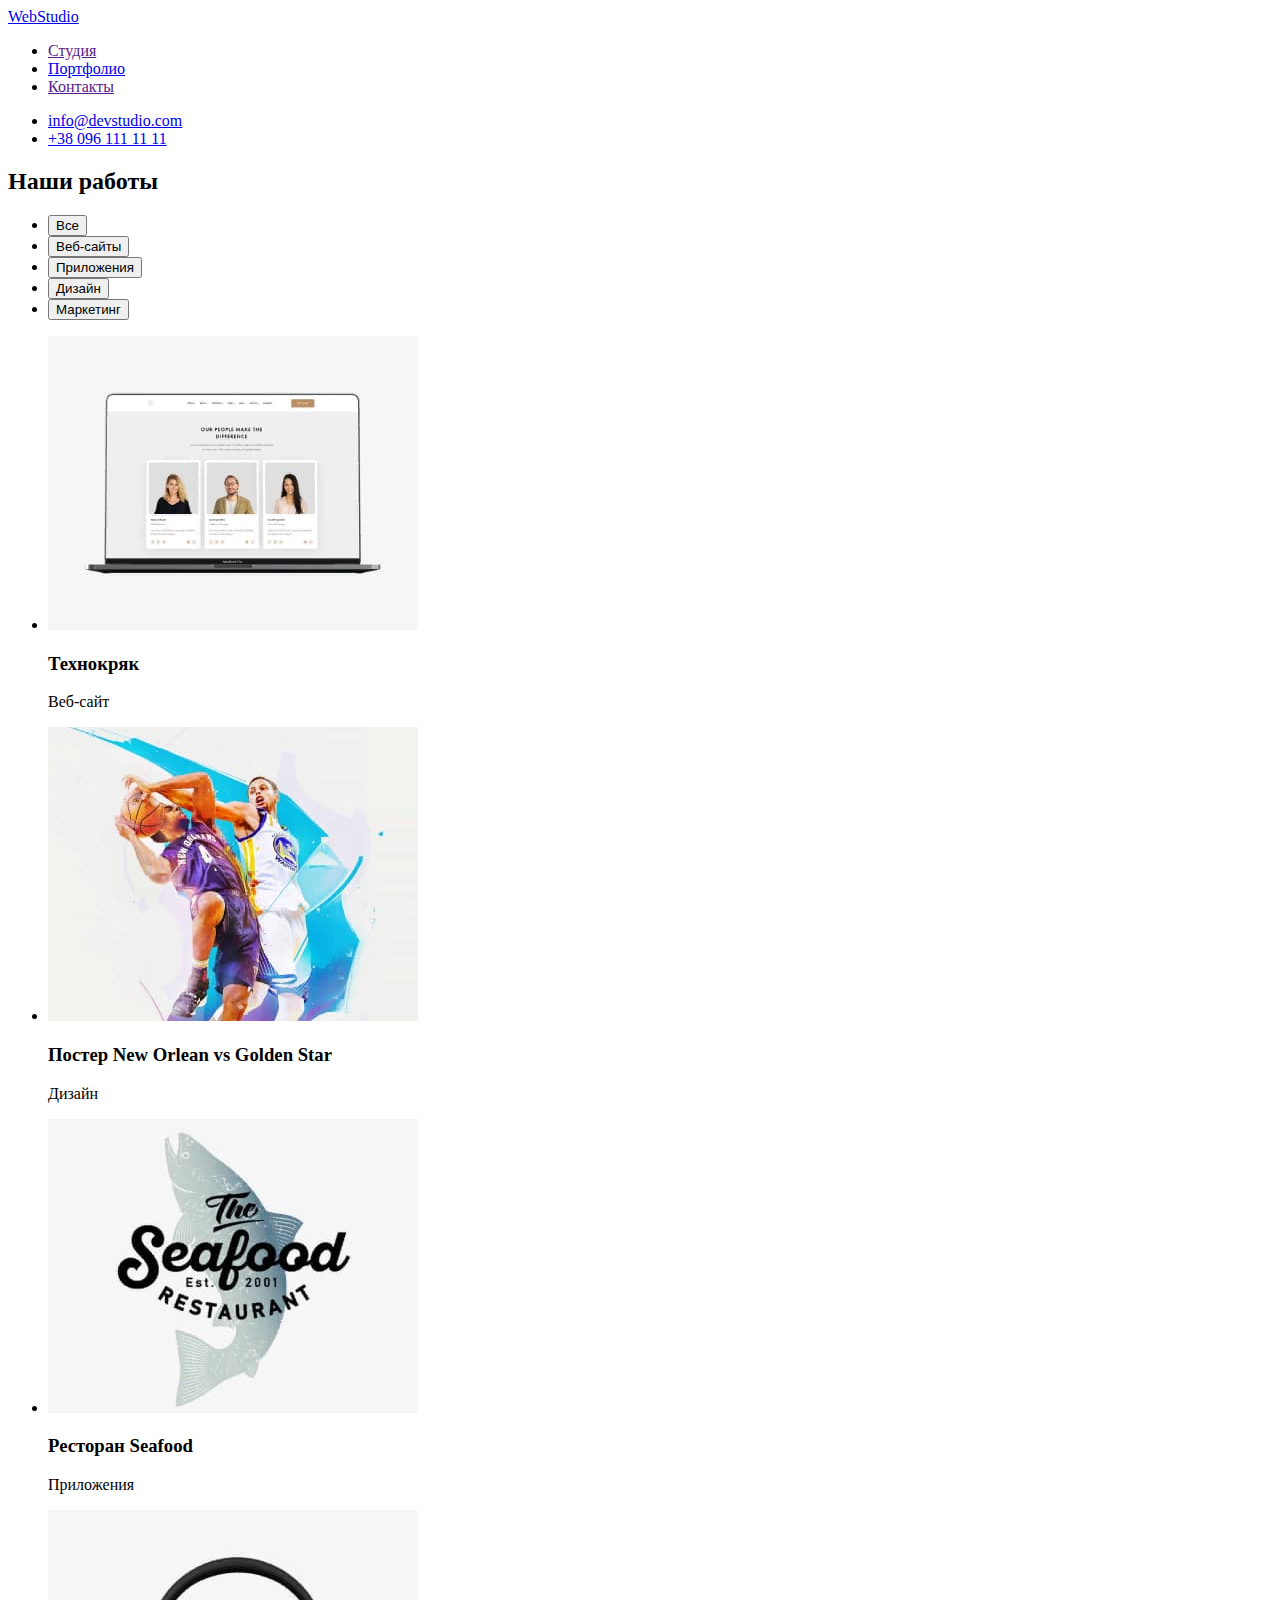
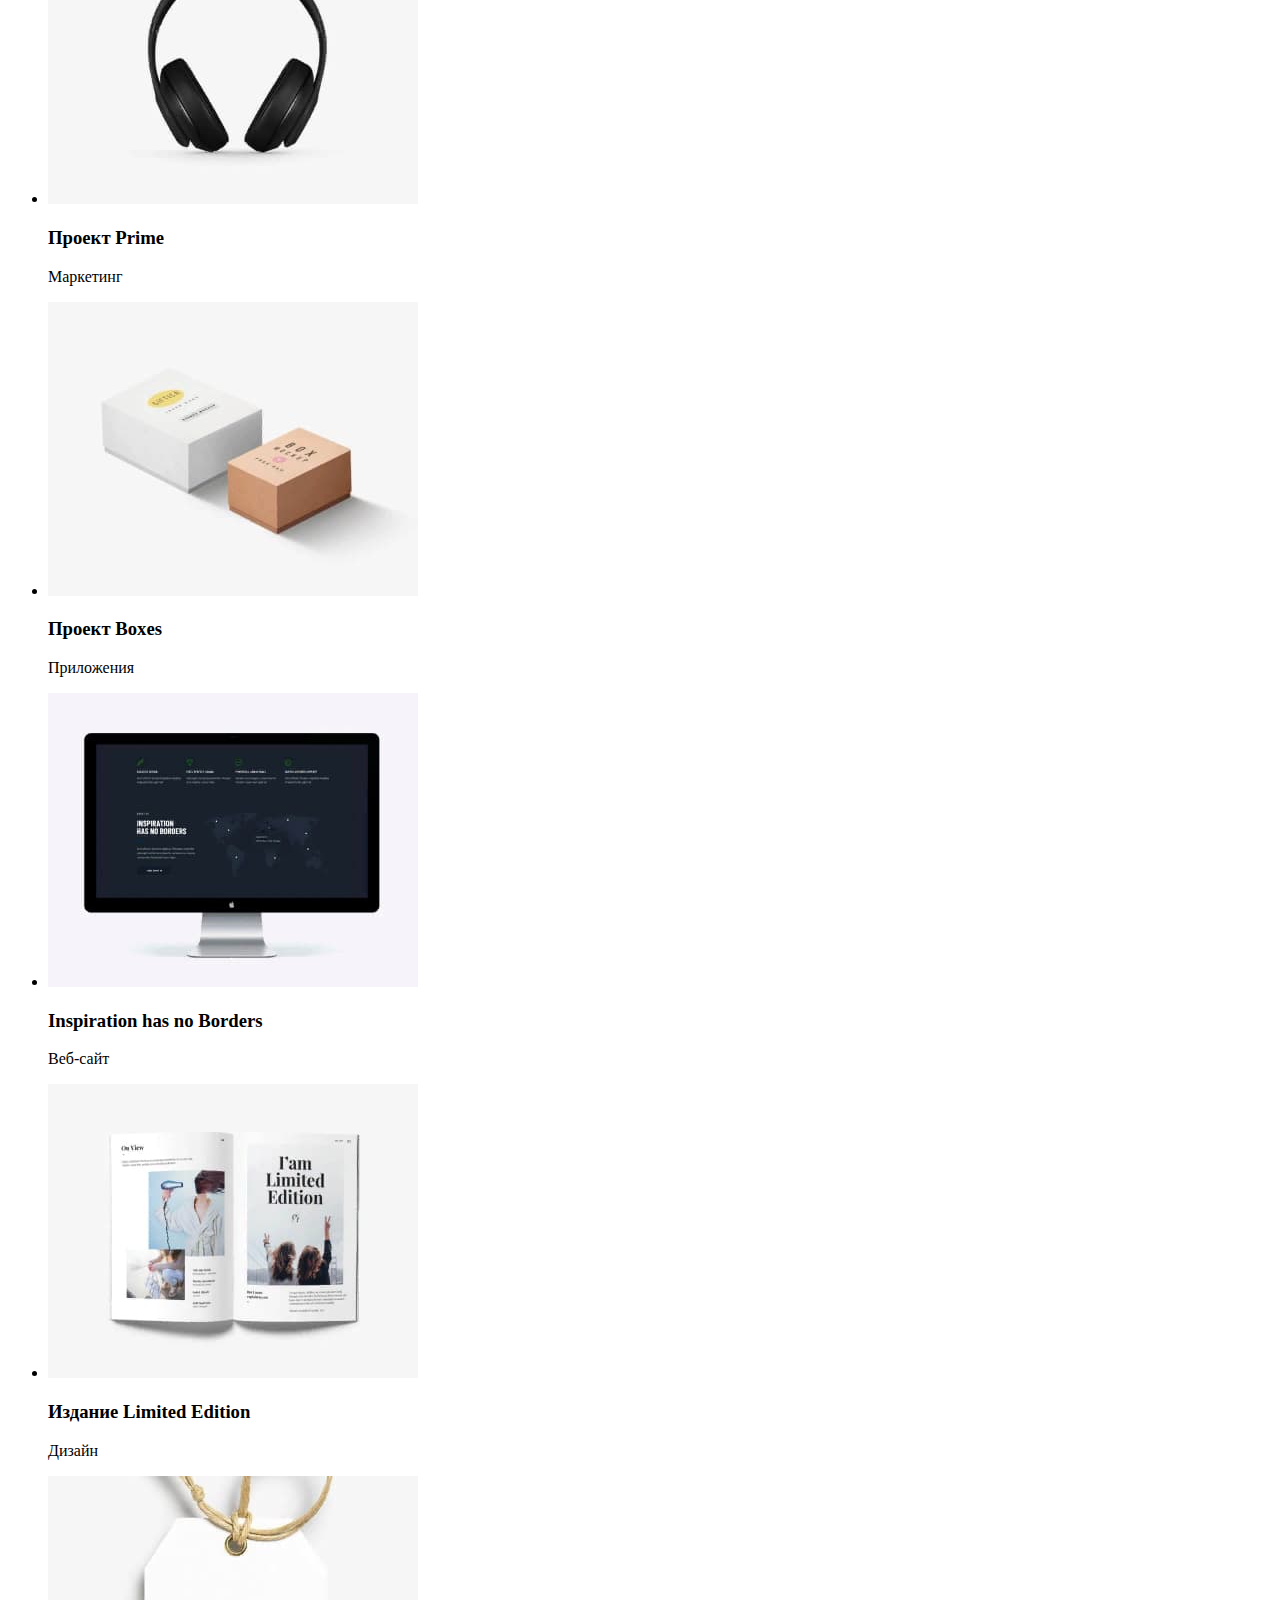
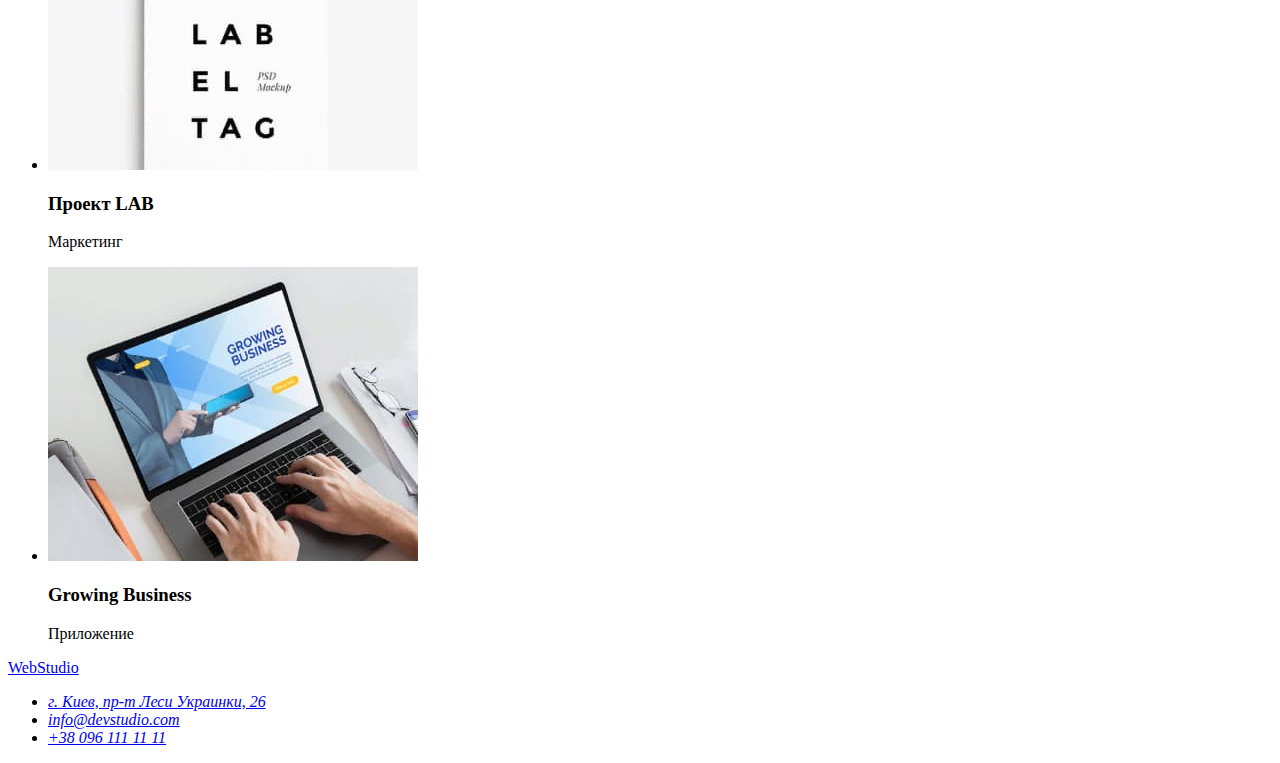
==== portfolio.html @ 825601d6 "Portfolio" ====
<!DOCTYPE html>
<html lang="en">
<head>
  <meta charset="UTF-8">
  <meta http-equiv="X-UA-Compatible" content="IE=edge">
  <meta name="viewport" content="width=device-width, initial-scale=1.0">
  <title>Portfolio</title>
  <link rel="stylesheet" href="./css/styles.css">
</head>
<body>
     <!--шапка сторінки-->
            <header>
                <a href="./index.html"><span>Web</span>Studio</a>
                <!--навігація-->
                <nav>
                    <ul>
                        <li><a href="">Студия</a></li>
                        <li><a href="./portfolio.html">Портфолио</a></li>
                        <li><a href="">Контакты</a></li>
                    </ul>
                </nav>
                <!--зв'язок-->
                <ul>
                    <li>
                        <a href="mailto:info@devstudio.com">info@devstudio.com</a>
                    </li>
                    <li>
                        <a href="tel:+380961111111">+38 096 111 11 11</a>
                    </li>
                </ul>
            </header>
            <section>
              <h2>Наши работы</h2>
              <ul>
                <li><button type="button">Все</button></li>
                <li><button type="button">Веб-сайты</button></li>    
                <li><button type="button">Приложения</button></li>    
                <li><button type="button">Дизайн</button></li>    
                <li><button type="button">Маркетинг</button></li>    
              </ul>
              <ul>
                <li>
                  <img src="./images/portfolio/img.jpg" width="370" height="294" 
                  alt="ноутбук с изображениями">
                  <h3>Технокряк</h3>
                  <p>Веб-сайт</p>
                </li>
                <li>
                  <img src="./images/portfolio/img-1.jpg" width="370" height="294" 
                  alt="баскетболисты">
                  <h3>Постер New Orlean vs Golden Star</h3>
                  <p>Дизайн</p>
                </li>
                <li>
                  <img src="./images/portfolio/img-2.jpg" width="370" height="294" 
                  alt="логотим с рыбой на фоне">
                  <h3>Ресторан Seafood</h3>
                  <p>Приложения</p>
                </li>
                <li>
                  <img src="./images/portfolio/img-3.jpg" width="370" height="294" 
                  alt="наушники">
                  <h3>Проект Prime</h3>
                  <p>Маркетинг</p>
                </li>
                <li>
                  <img src="./images/portfolio/img-4.jpg" width="370" height="294" 
                  alt="две коробки">
                  <h3>Проект Boxes</h3>
                  <p>Приложения</p>
                </li>
                <li>
                  <img src="./images/portfolio/img-5.jpg" width="370" height="294" 
                  alt="монитор пк">
                  <h3>Inspiration has no Borders</h3>
                  <p>Веб-сайт</p>
                </li>
                <li><img src="./images/portfolio/img-6.jpg" width="370" height="294" 
                  alt="журнал">
                  <h3>Издание Limited Edition</h3>
                  <p>Дизайн</p></li>
                <li><img src="./images/portfolio/img-7.jpg" width="370" height="294" 
                  alt="бирка с надписью">
                  <h3>Проект LAB</h3>
                  <p>Маркетинг</p></li>
                <li><img src="./images/portfolio/img-8.jpg" width="370" height="294" 
                  alt="включенный ноутбук">
                  <h3>Growing Business</h3>
                  <p>Приложение</p></li>               
              </ul>
            </section>
            <!--підвал сторінки-->
        <footer>
            <a href="./index.html"><span>Web</span>Studio</a>
            <address>
                <!--такого проспекту в Києві немає, тому вставив бульвар, головна ж ціль навчитись робити-->
                <ul>
                    <li>
                        <a href="https://goo.gl/maps/6gxEorECzuaQfL2a7" target="_blank"
                           rel="noopener noreferrer">г. Киев, пр-т Леси Украинки, 26</a>
                    </li>
                    <li>
                        <a href="mailto:info@devstudio.com">info@devstudio.com</a>
                    </li>
                    <li><a href="tel:+380961111111">+38 096 111 11 11</a></li>
                </ul>
            </address>
        </footer> 
</body>
</html>
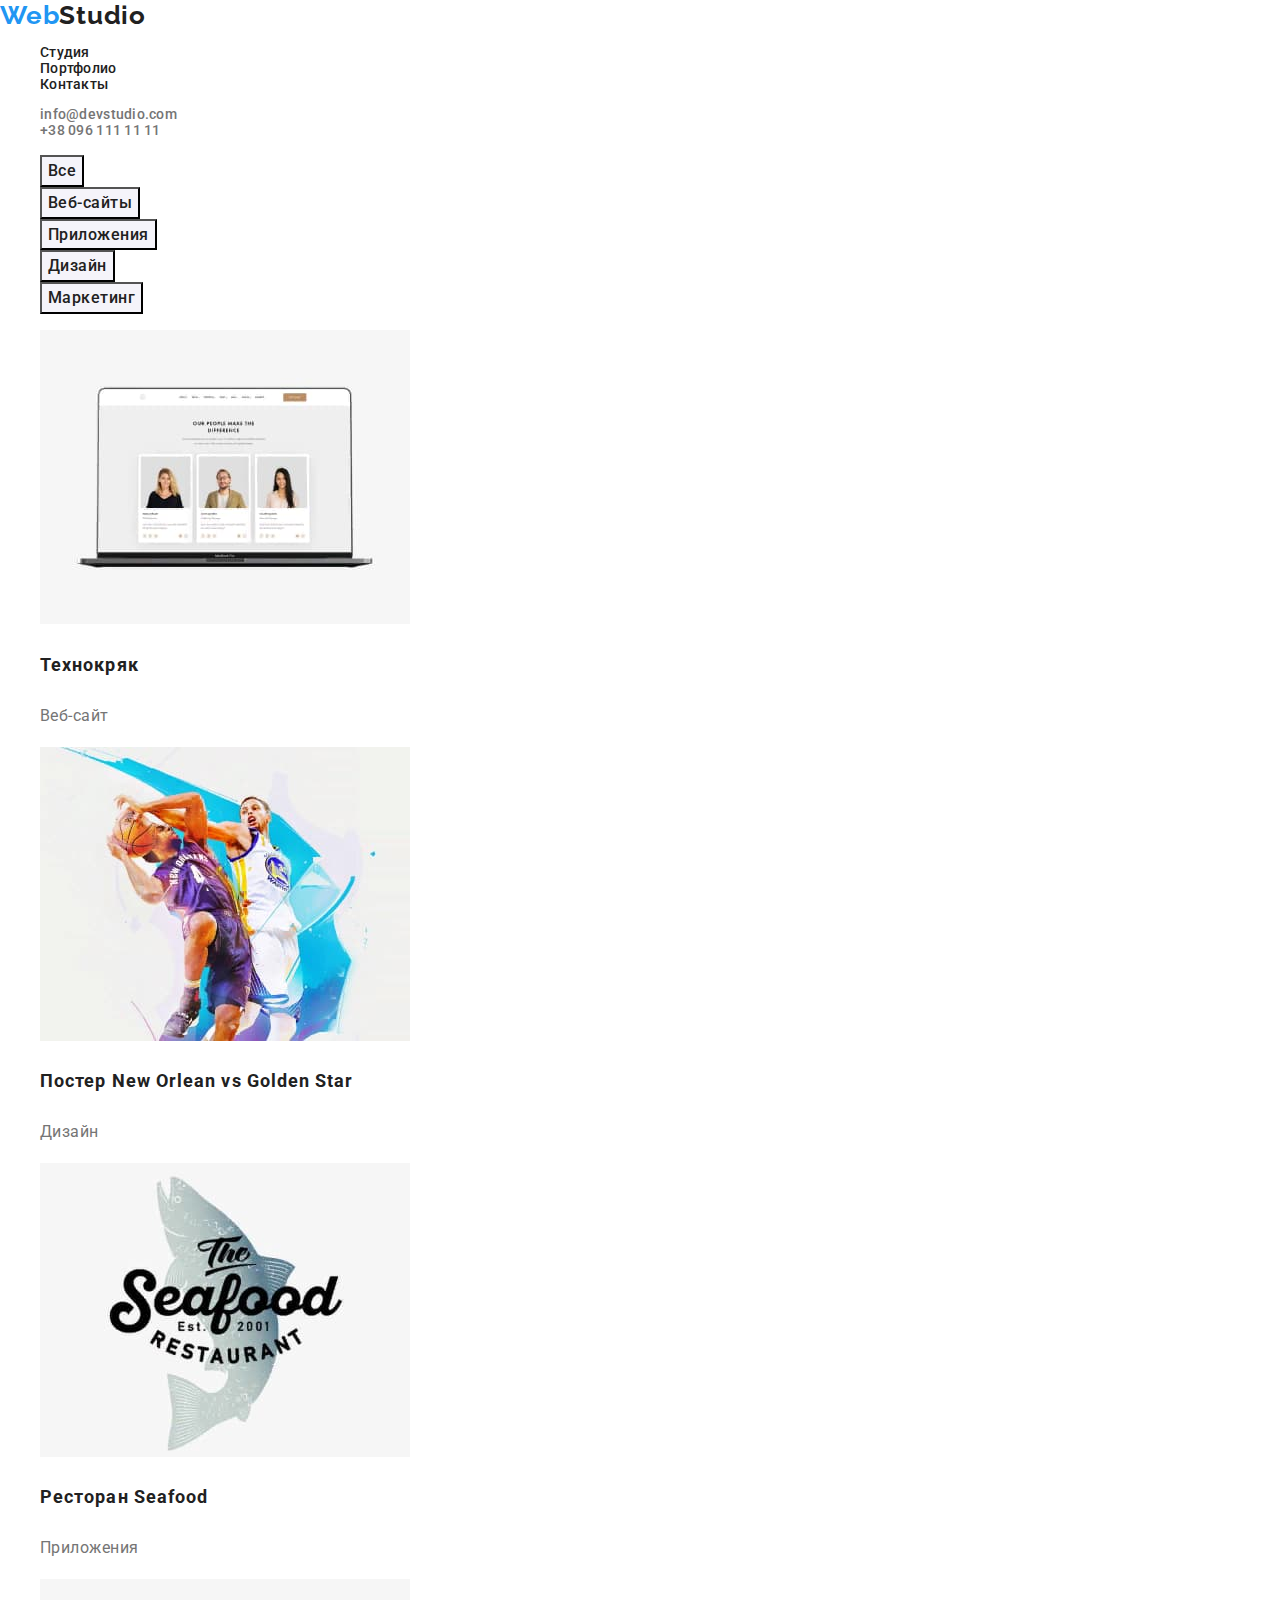
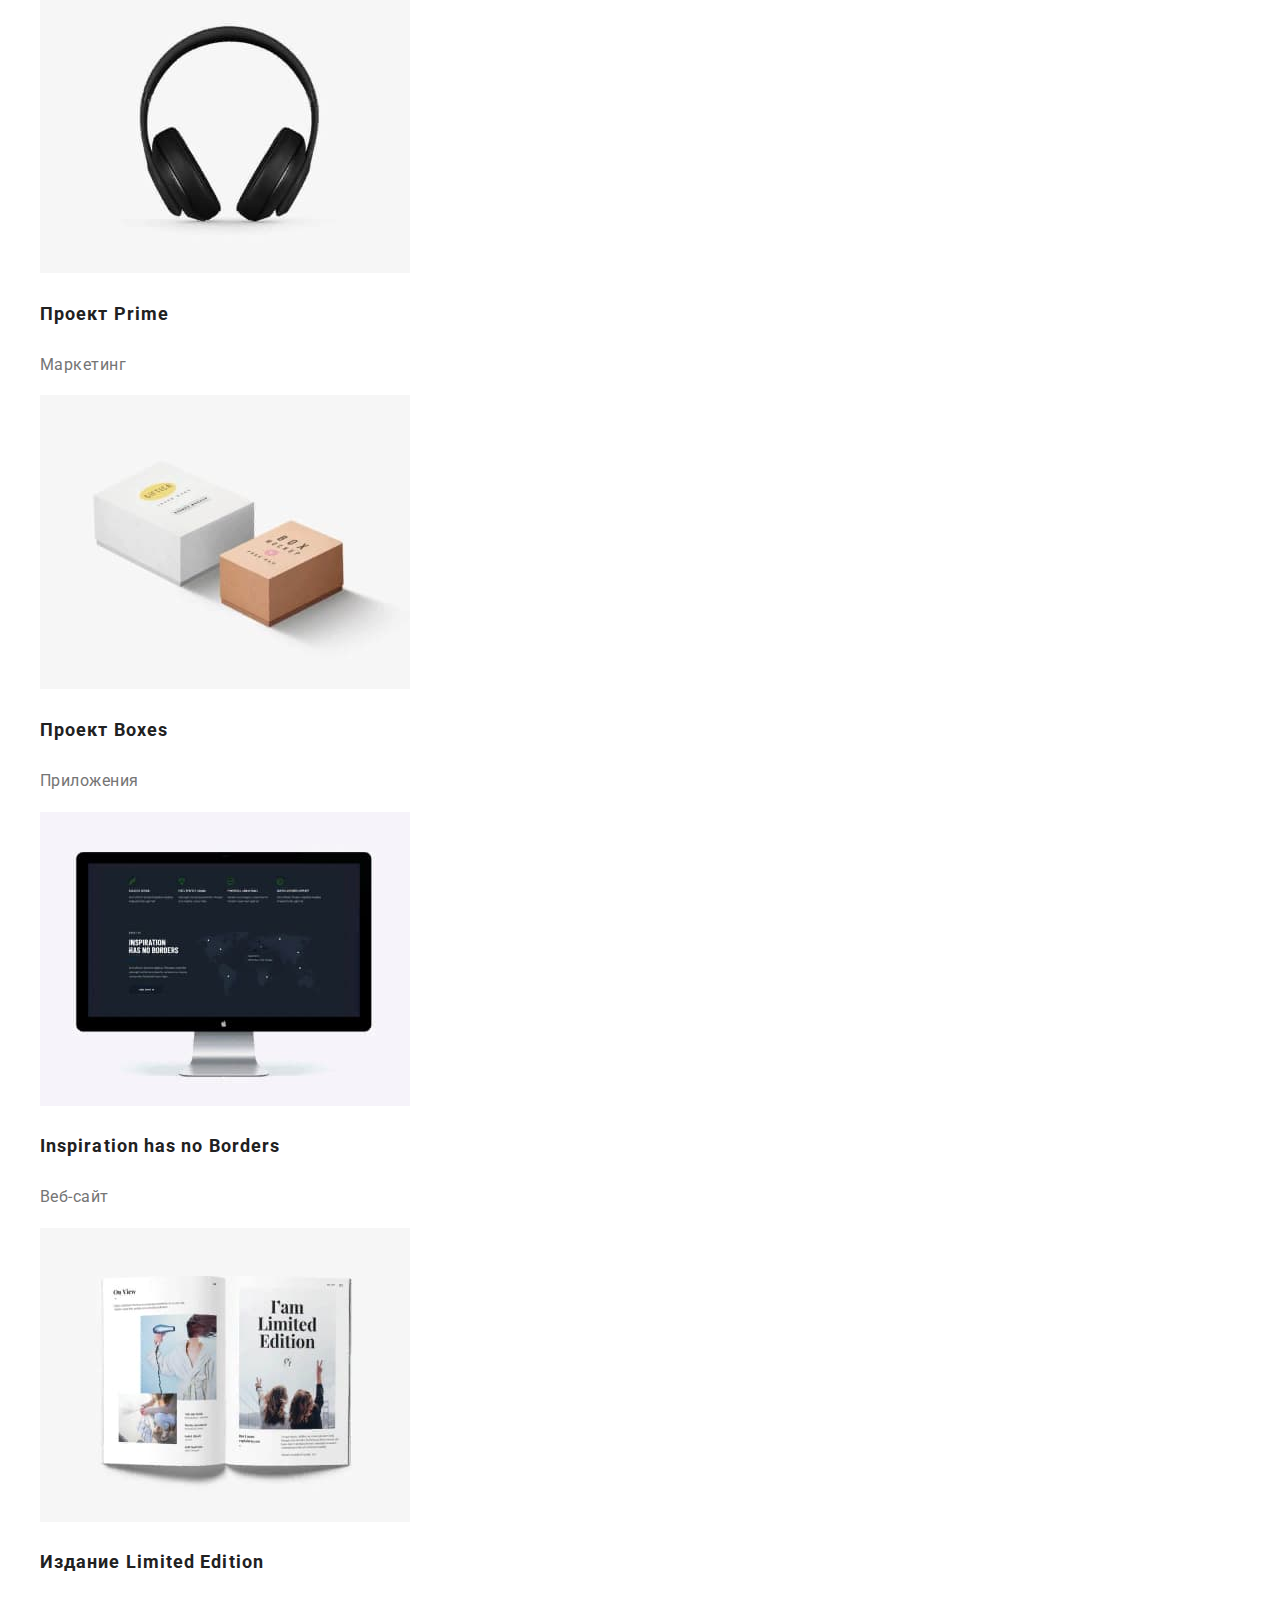
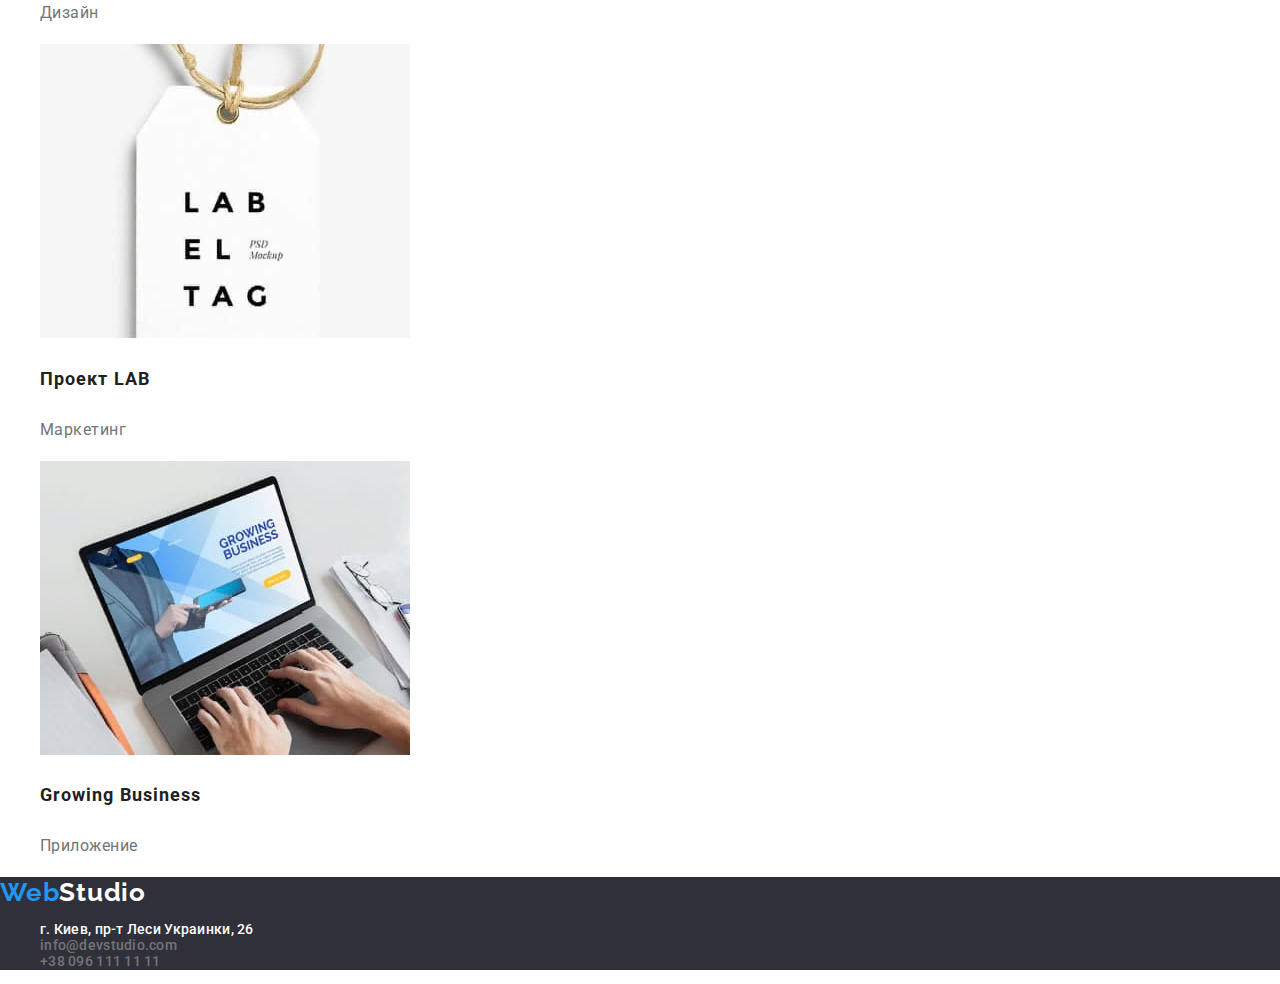
==== commit b242ea71: "Summary" ====
--- a/portfolio.html
+++ b/portfolio.html
@@ -5,107 +5,109 @@
   <meta http-equiv="X-UA-Compatible" content="IE=edge">
   <meta name="viewport" content="width=device-width, initial-scale=1.0">
   <title>Portfolio</title>
+  <link rel="preconnect" href="https://fonts.gstatic.com">
+  <link href="https://fonts.googleapis.com/css2?family=Raleway:wght@700&family=Roboto:wght@400;700;900&display=swap" rel="stylesheet">
+  <link rel="stylesheet" href="https://cdnjs.cloudflare.com/ajax/libs/modern-normalize/1.0.0/modern-normalize.min.css">
   <link rel="stylesheet" href="./css/styles.css">
 </head>
 <body>
      <!--шапка сторінки-->
             <header>
-                <a href="./index.html"><span>Web</span>Studio</a>
+                <a href="./index.html"  class="logo"><span class="item">Web</span>Studio</a>
                 <!--навігація-->
-                <nav>
-                    <ul>
-                        <li><a href="">Студия</a></li>
-                        <li><a href="./portfolio.html">Портфолио</a></li>
-                        <li><a href="">Контакты</a></li>
+                <nav class="menu">
+                    <ul class="links">
+                        <li><a href="./index.html" class="element">Студия</a></li>
+                        <li><a href="./portfolio.html" class="element">Портфолио</a></li>
+                        <li><a href="" class="element">Контакты</a></li>
                     </ul>
                 </nav>
                 <!--зв'язок-->
-                <ul>
+                <ul class="links">
                     <li>
-                        <a href="mailto:info@devstudio.com">info@devstudio.com</a>
+                        <a href="mailto:info@devstudio.com" class="contacts">info@devstudio.com</a>
                     </li>
                     <li>
-                        <a href="tel:+380961111111">+38 096 111 11 11</a>
+                        <a href="tel:+380961111111" class="contacts">+38 096 111 11 11</a>
                     </li>
                 </ul>
             </header>
             <section>
-              <h2>Наши работы</h2>
+              <h2 class="visually-hidden">Наши работы</h2>
               <ul>
-                <li><button type="button">Все</button></li>
-                <li><button type="button">Веб-сайты</button></li>    
-                <li><button type="button">Приложения</button></li>    
-                <li><button type="button">Дизайн</button></li>    
-                <li><button type="button">Маркетинг</button></li>    
+                <li><button type="button" class="filters">Все</button></li>
+                <li><button type="button" class="filters">Веб-сайты</button></li>    
+                <li><button type="button" class="filters">Приложения</button></li>    
+                <li><button type="button" class="filters">Дизайн</button></li>    
+                <li><button type="button" class="filters">Маркетинг</button></li>    
               </ul>
               <ul>
                 <li>
                   <img src="./images/portfolio/img.jpg" width="370" height="294" 
                   alt="ноутбук с изображениями">
-                  <h3>Технокряк</h3>
-                  <p>Веб-сайт</p>
+                  <h3 class="portfolio">Технокряк</h3>
+                  <p class="type">Веб-сайт</p>
                 </li>
                 <li>
                   <img src="./images/portfolio/img-1.jpg" width="370" height="294" 
                   alt="баскетболисты">
-                  <h3>Постер New Orlean vs Golden Star</h3>
-                  <p>Дизайн</p>
+                  <h3 class="portfolio">Постер New Orlean vs Golden Star</h3>
+                  <p class="type">Дизайн</p>
                 </li>
                 <li>
                   <img src="./images/portfolio/img-2.jpg" width="370" height="294" 
                   alt="логотим с рыбой на фоне">
-                  <h3>Ресторан Seafood</h3>
-                  <p>Приложения</p>
+                  <h3 class="portfolio">Ресторан Seafood</h3>
+                  <p class="type">Приложения</p>
                 </li>
                 <li>
                   <img src="./images/portfolio/img-3.jpg" width="370" height="294" 
                   alt="наушники">
-                  <h3>Проект Prime</h3>
-                  <p>Маркетинг</p>
+                  <h3 class="portfolio">Проект Prime</h3>
+                  <p class="type">Маркетинг</p>
                 </li>
                 <li>
                   <img src="./images/portfolio/img-4.jpg" width="370" height="294" 
                   alt="две коробки">
-                  <h3>Проект Boxes</h3>
-                  <p>Приложения</p>
+                  <h3 class="portfolio">Проект Boxes</h3>
+                  <p class="type">Приложения</p>
                 </li>
                 <li>
                   <img src="./images/portfolio/img-5.jpg" width="370" height="294" 
                   alt="монитор пк">
-                  <h3>Inspiration has no Borders</h3>
-                  <p>Веб-сайт</p>
+                  <h3 class="portfolio">Inspiration has no Borders</h3>
+                  <p class="type">Веб-сайт</p>
                 </li>
                 <li><img src="./images/portfolio/img-6.jpg" width="370" height="294" 
                   alt="журнал">
-                  <h3>Издание Limited Edition</h3>
-                  <p>Дизайн</p></li>
+                  <h3 class="portfolio">Издание Limited Edition</h3>
+                  <p class="type">Дизайн</p></li>
                 <li><img src="./images/portfolio/img-7.jpg" width="370" height="294" 
                   alt="бирка с надписью">
-                  <h3>Проект LAB</h3>
-                  <p>Маркетинг</p></li>
+                  <h3 class="portfolio">Проект LAB</h3>
+                  <p class="type">Маркетинг</p></li>
                 <li><img src="./images/portfolio/img-8.jpg" width="370" height="294" 
                   alt="включенный ноутбук">
-                  <h3>Growing Business</h3>
-                  <p>Приложение</p></li>               
+                  <h3 class="portfolio">Growing Business</h3>
+                  <p class="type">Приложение</p></li>               
               </ul>
             </section>
             <!--підвал сторінки-->
-        <footer>
-            <a href="./index.html"><span>Web</span>Studio</a>
-            <address>
-                <!--такого проспекту в Києві немає, тому вставив бульвар, головна ж ціль навчитись робити-->
-                <ul>
+        <footer class="about">
+            <a href="./index.html" class="logo"><span class="item">Web</span><span class="logo-two">Studio</span></a>
+            <address class="info">
+                <ul class="links">
                     <li>
                         <a href="https://goo.gl/maps/6gxEorECzuaQfL2a7" target="_blank"
-                           rel="noopener noreferrer">г. Киев, пр-т Леси Украинки, 26</a>
+                           rel="noopener noreferrer" class="city">г. Киев, пр-т Леси Украинки, 26</a>
                     </li>
                     <li>
-                        <a href="mailto:info@devstudio.com">info@devstudio.com</a>
+                        <a href="mailto:info@devstudio.com" class="contacts">info@devstudio.com</a>
                     </li>
-                    <li><a href="tel:+380961111111">+38 096 111 11 11</a></li>
+                    <li><a href="tel:+380961111111" class="contacts">+38 096 111 11 11</a></li>
                 </ul>
             </address>
-        </footer> 
+        </footer>
 </body>
 </html>
 
--- a/css/styles.css
+++ b/css/styles.css
@@ -0,0 +1,210 @@
+:root {
+  --main-color: #757575;
+  --secondary-color: #212121;
+  --accent-color: #2196f3;
+  --alt-color: #FFFFFF;
+  --alternative-bgr: #2F303A;
+}
+
+body{
+  color: var(--main-color);
+  background-color: var(--bgr-cl);
+  font-family: 'Roboto', sans-serif;
+}
+
+li{
+  list-style: none;
+}
+
+/*heder*/
+.logo {
+  color: var(--secondary-color);
+}
+
+.logo .item{
+  color: var(--accent-color);
+}
+
+.links {
+  font-weight: 500;
+  font-size: 14px;
+  line-height: 1.14;
+  letter-spacing: 0.02em;
+}
+
+.links .element{
+  text-decoration: none;
+  color: var(--secondary-color);
+} 
+
+.links .contacts {
+  text-decoration: none;
+  color: var(--main-color);
+}
+
+.links .element:hover,
+.links .element:focus{
+  color: var(--accent-color);  
+}
+
+.links .contacts:hover,
+.links .contacts:focus{
+  color: var(--accent-color);
+}
+
+/*герой*/
+.hero{
+  background-color: var(--alternative-bgr);
+  color: var(--alt-color);
+  font-weight: 900;
+  font-size: 44px;
+  line-height: 1.36;
+  text-align: center;
+  letter-spacing: 0.06em;
+}
+
+.hero .btn{
+  color: var(--alternative-color);
+  background-color: var(--accent-color);  
+  font-weight: 700;
+  font-size: 16px;
+  line-height: 1.87;
+  display: flex;
+  align-items: center;
+  text-align: center;
+  letter-spacing: 0.06em;
+}
+
+.hero .btn:hover,
+.hero .btn:focus{
+  color: var(--accent-color);
+  background-color: var(--alt-color);
+}
+
+.title {
+  font-size: 14px;
+  line-height: 1.7;
+  letter-spacing: 0.03em;
+}
+
+.visually-hidden {
+  position: absolute !important;
+  clip: rect(1px 1px 1px 1px);
+  clip: rect(1px, 1px, 1px, 1px);
+  padding: 0 !important;
+  border: 0 !important;
+  height: 1px !important;
+  width: 1px !important;
+  overflow: hidden;
+}
+
+.title .items{
+  text-decoration: none;
+}
+
+.title .skils{
+  color: var(--secondary-color);
+}
+
+.text{
+  font-weight: 400;
+  font-size: 14px;
+  line-height: 1.71;
+  letter-spacing: 0.03em;
+}
+
+.work, .team{
+  color: var(--secondary-color);  
+  font-weight: 700;
+  font-size: 36px;
+  line-height: 1.16;
+  text-align: center;
+  letter-spacing: 0.03em;
+}
+
+.organization{
+  background-color: #f5f4fa;
+  text-align: center;
+}
+
+.members{
+  color: var(--secondary-color);
+  font-weight: 500;
+  font-size: 16px;
+  line-height: 1.18;
+  letter-spacing: 0.03em;
+}
+
+.position{
+  font-weight: 400;
+  font-size: 16px;
+  line-height: 1.19;
+  text-align: center;
+  letter-spacing: 0.03em;
+}
+
+.about{
+  background-color: var(--alternative-bgr);
+}
+
+.logo-two{
+  color: var(--alt-color);
+}
+
+.logo, .logo-two{
+  text-decoration: none;
+  font-family: 'Raleway', sans-serif;
+  font-weight: 700;
+  font-size: 26px;
+  line-height: 31px;
+  letter-spacing: 0.03em;
+}
+
+.info{
+  font-style: normal;
+  font-size: 14px;
+  line-height: 1.71;
+  letter-spacing: 0.03em;
+}
+
+.links .city{
+  text-decoration: none;
+  color: var(--alt-color);
+}
+
+.links .city:hover,
+.links .city:focus{
+  color: var(--accent-color)
+}
+
+/*портфоліо стилізація*/
+.filters{
+  color: var(--secondary-color);
+  background-color: #f5f4fa;
+  font-weight: 500;
+  font-size: 16px;
+  line-height: 1.62;
+  text-align: center;
+  letter-spacing: 0.03em;
+}
+
+.filters:hover,
+.filters:focus{
+  color: var(--alt-color);
+  background-color: var(--accent-color);
+}
+
+.portfolio{
+  color: var(--secondary-color);
+  font-weight: 700;
+  font-size: 18px;
+  line-height: 2.0;
+  letter-spacing: 0.06em;
+}
+
+.type{
+  font-weight: 400;
+  font-size: 16px;
+  line-height: 1.87;
+  letter-spacing: 0.03em;
+}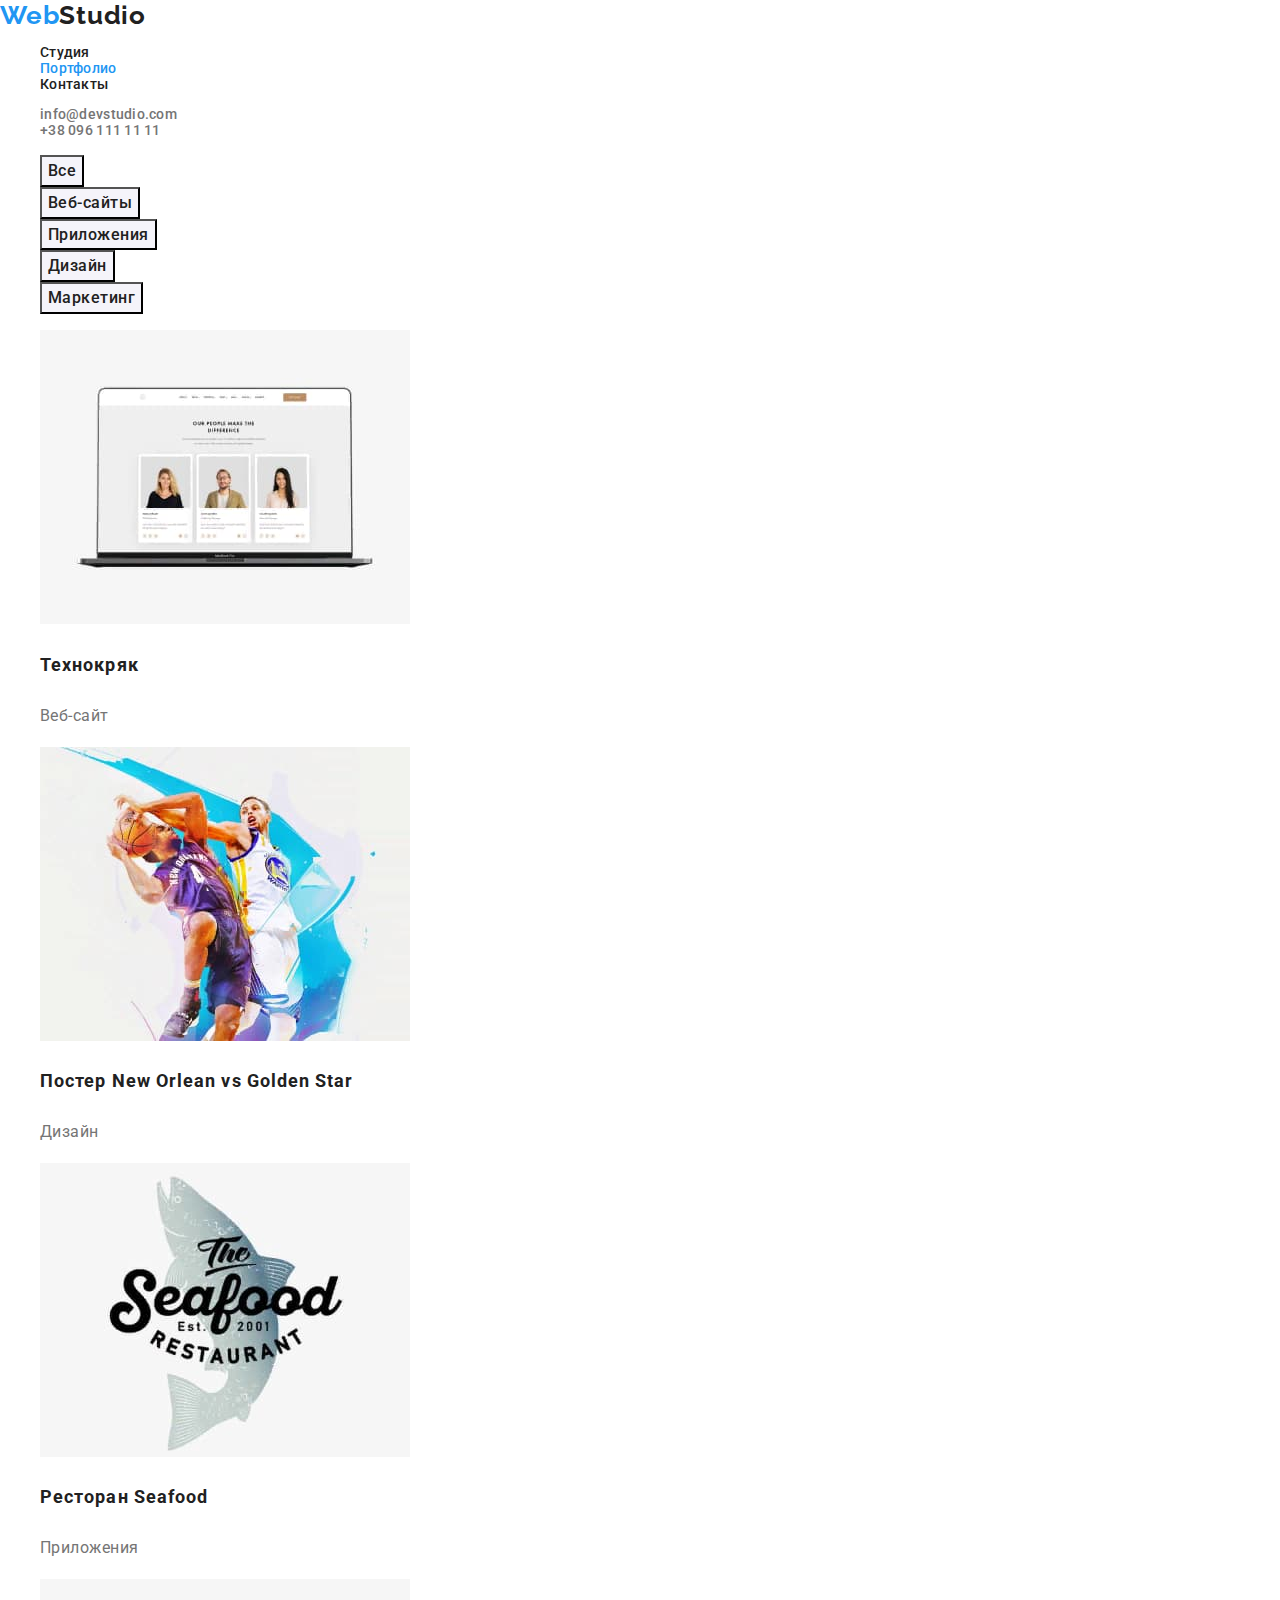
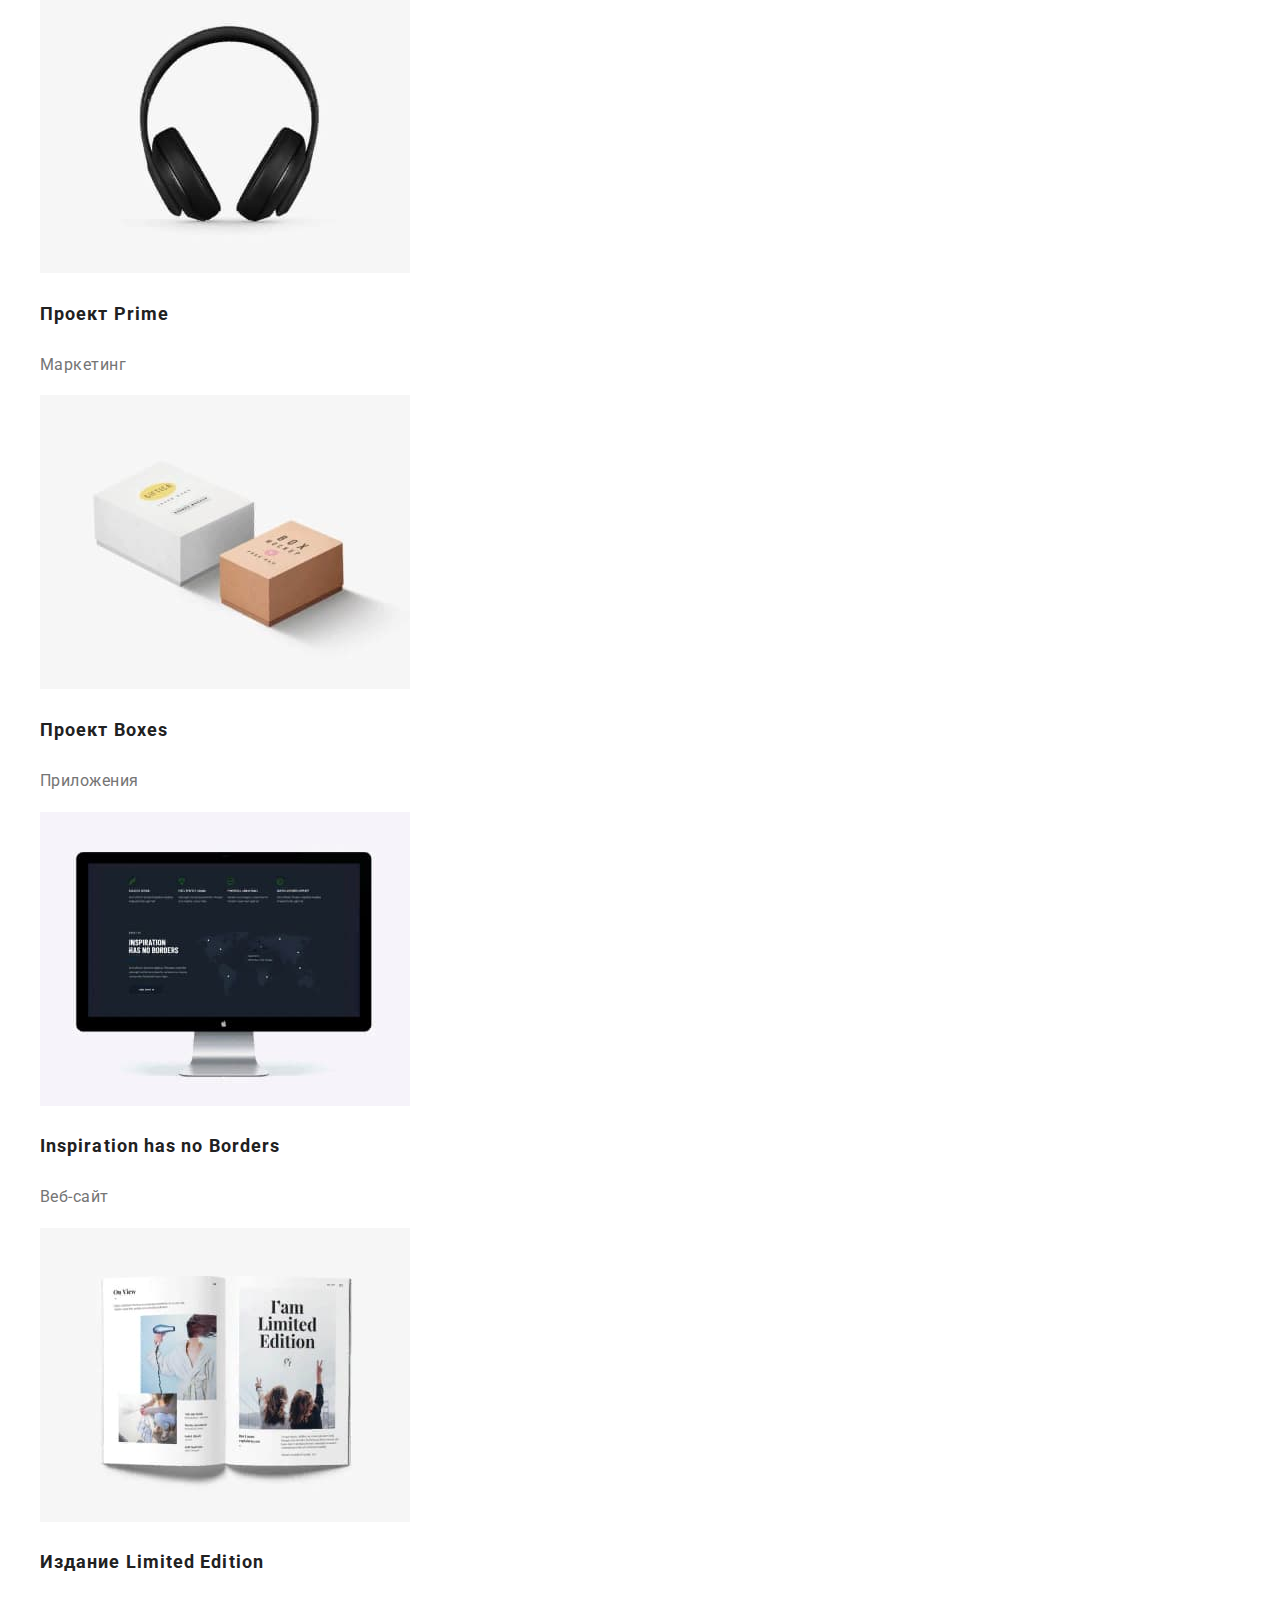
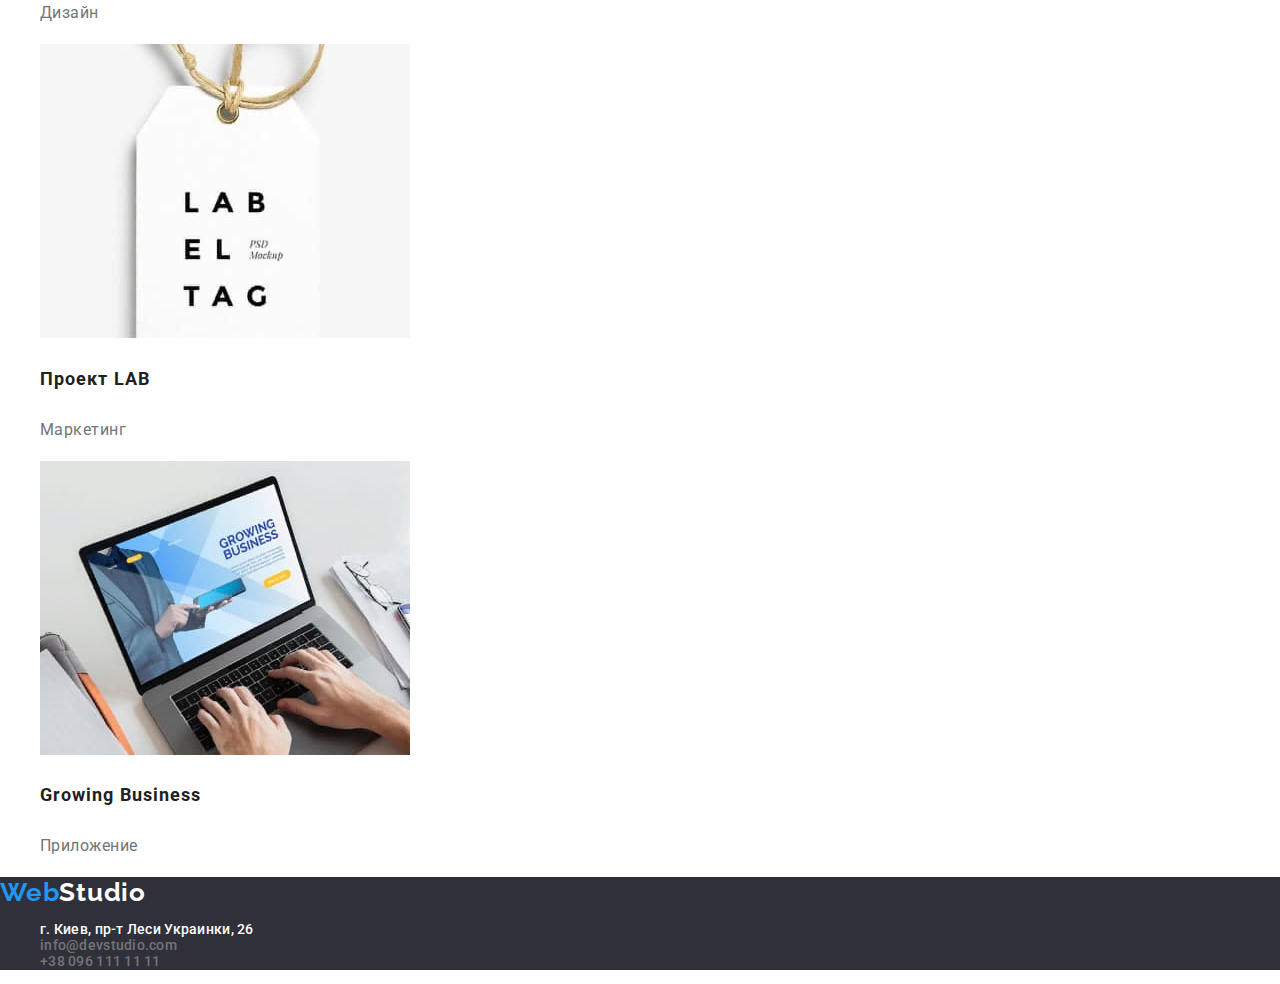
==== commit aba2b958: "Summary" ====
--- a/portfolio.html
+++ b/portfolio.html
@@ -1,113 +1,198 @@
 <!DOCTYPE html>
 <html lang="en">
-<head>
-  <meta charset="UTF-8">
-  <meta http-equiv="X-UA-Compatible" content="IE=edge">
-  <meta name="viewport" content="width=device-width, initial-scale=1.0">
-  <title>Portfolio</title>
-  <link rel="preconnect" href="https://fonts.gstatic.com">
-  <link href="https://fonts.googleapis.com/css2?family=Raleway:wght@700&family=Roboto:wght@400;700;900&display=swap" rel="stylesheet">
-  <link rel="stylesheet" href="https://cdnjs.cloudflare.com/ajax/libs/modern-normalize/1.0.0/modern-normalize.min.css">
-  <link rel="stylesheet" href="./css/styles.css">
-</head>
-<body>
-     <!--шапка сторінки-->
-            <header>
-                <a href="./index.html"  class="logo"><span class="item">Web</span>Studio</a>
-                <!--навігація-->
-                <nav class="menu">
-                    <ul class="links">
-                        <li><a href="./index.html" class="element">Студия</a></li>
-                        <li><a href="./portfolio.html" class="element">Портфолио</a></li>
-                        <li><a href="" class="element">Контакты</a></li>
-                    </ul>
-                </nav>
-                <!--зв'язок-->
+    <head>
+        <meta charset="UTF-8" />
+        <meta http-equiv="X-UA-Compatible" content="IE=edge" />
+        <meta name="viewport" content="width=device-width, initial-scale=1.0" />
+        <title>Portfolio</title>
+        <link rel="preconnect" href="https://fonts.gstatic.com" />
+        <link
+            href="https://fonts.googleapis.com/css2?family=Raleway:wght@700&family=Roboto:wght@400;700;900&display=swap"
+            rel="stylesheet"
+        />
+        <link
+            rel="stylesheet"
+            href="https://cdnjs.cloudflare.com/ajax/libs/modern-normalize/1.0.0/modern-normalize.min.css"
+        />
+        <link rel="stylesheet" href="./css/styles.css" />
+    </head>
+    <body>
+        <!--шапка сторінки-->
+        <header>
+            <a href="./index.html" class="logo"
+                ><span class="item">Web</span>Studio</a
+            >
+            <!--навігація-->
+            <nav class="menu">
                 <ul class="links">
+                    <li><a href="./index.html" class="link">Студия</a></li>
                     <li>
-                        <a href="mailto:info@devstudio.com" class="contacts">info@devstudio.com</a>
+                        <a href="./portfolio.html" class="link current"
+                            >Портфолио</a
+                        >
+                    </li>
+                    <li><a href="" class="link">Контакты</a></li>
+                </ul>
+            </nav>
+            <!--зв'язок-->
+            <ul class="links">
+                <li>
+                    <a href="mailto:info@devstudio.com" class="contacts"
+                        >info@devstudio.com</a
+                    >
+                </li>
+                <li>
+                    <a href="tel:+380961111111" class="contacts"
+                        >+38 096 111 11 11</a
+                    >
+                </li>
+            </ul>
+        </header>
+        <main>
+            <section>
+                <h2 class="visually-hidden">Наши работы</h2>
+                <ul>
+                    <li><button type="button" class="filters">Все</button></li>
+                    <li>
+                        <button type="button" class="filters">Веб-сайты</button>
                     </li>
                     <li>
-                        <a href="tel:+380961111111" class="contacts">+38 096 111 11 11</a>
+                        <button type="button" class="filters">
+                            Приложения
+                        </button>
+                    </li>
+                    <li>
+                        <button type="button" class="filters">Дизайн</button>
+                    </li>
+                    <li>
+                        <button type="button" class="filters">Маркетинг</button>
                     </li>
                 </ul>
-            </header>
-            <section>
-              <h2 class="visually-hidden">Наши работы</h2>
-              <ul>
-                <li><button type="button" class="filters">Все</button></li>
-                <li><button type="button" class="filters">Веб-сайты</button></li>    
-                <li><button type="button" class="filters">Приложения</button></li>    
-                <li><button type="button" class="filters">Дизайн</button></li>    
-                <li><button type="button" class="filters">Маркетинг</button></li>    
-              </ul>
-              <ul>
-                <li>
-                  <img src="./images/portfolio/img.jpg" width="370" height="294" 
-                  alt="ноутбук с изображениями">
-                  <h3 class="portfolio">Технокряк</h3>
-                  <p class="type">Веб-сайт</p>
-                </li>
-                <li>
-                  <img src="./images/portfolio/img-1.jpg" width="370" height="294" 
-                  alt="баскетболисты">
-                  <h3 class="portfolio">Постер New Orlean vs Golden Star</h3>
-                  <p class="type">Дизайн</p>
-                </li>
-                <li>
-                  <img src="./images/portfolio/img-2.jpg" width="370" height="294" 
-                  alt="логотим с рыбой на фоне">
-                  <h3 class="portfolio">Ресторан Seafood</h3>
-                  <p class="type">Приложения</p>
-                </li>
-                <li>
-                  <img src="./images/portfolio/img-3.jpg" width="370" height="294" 
-                  alt="наушники">
-                  <h3 class="portfolio">Проект Prime</h3>
-                  <p class="type">Маркетинг</p>
-                </li>
-                <li>
-                  <img src="./images/portfolio/img-4.jpg" width="370" height="294" 
-                  alt="две коробки">
-                  <h3 class="portfolio">Проект Boxes</h3>
-                  <p class="type">Приложения</p>
-                </li>
-                <li>
-                  <img src="./images/portfolio/img-5.jpg" width="370" height="294" 
-                  alt="монитор пк">
-                  <h3 class="portfolio">Inspiration has no Borders</h3>
-                  <p class="type">Веб-сайт</p>
-                </li>
-                <li><img src="./images/portfolio/img-6.jpg" width="370" height="294" 
-                  alt="журнал">
-                  <h3 class="portfolio">Издание Limited Edition</h3>
-                  <p class="type">Дизайн</p></li>
-                <li><img src="./images/portfolio/img-7.jpg" width="370" height="294" 
-                  alt="бирка с надписью">
-                  <h3 class="portfolio">Проект LAB</h3>
-                  <p class="type">Маркетинг</p></li>
-                <li><img src="./images/portfolio/img-8.jpg" width="370" height="294" 
-                  alt="включенный ноутбук">
-                  <h3 class="portfolio">Growing Business</h3>
-                  <p class="type">Приложение</p></li>               
-              </ul>
+                <ul>
+                    <li>
+                        <img
+                            src="./images/portfolio/img.jpg"
+                            width="370"
+                            height="294"
+                            alt="ноутбук с изображениями"
+                        />
+                        <h3 class="portfolio">Технокряк</h3>
+                        <p class="type">Веб-сайт</p>
+                    </li>
+                    <li>
+                        <img
+                            src="./images/portfolio/img-1.jpg"
+                            width="370"
+                            height="294"
+                            alt="баскетболисты"
+                        />
+                        <h3 class="portfolio">
+                            Постер New Orlean vs Golden Star
+                        </h3>
+                        <p class="type">Дизайн</p>
+                    </li>
+                    <li>
+                        <img
+                            src="./images/portfolio/img-2.jpg"
+                            width="370"
+                            height="294"
+                            alt="логотим с рыбой на фоне"
+                        />
+                        <h3 class="portfolio">Ресторан Seafood</h3>
+                        <p class="type">Приложения</p>
+                    </li>
+                    <li>
+                        <img
+                            src="./images/portfolio/img-3.jpg"
+                            width="370"
+                            height="294"
+                            alt="наушники"
+                        />
+                        <h3 class="portfolio">Проект Prime</h3>
+                        <p class="type">Маркетинг</p>
+                    </li>
+                    <li>
+                        <img
+                            src="./images/portfolio/img-4.jpg"
+                            width="370"
+                            height="294"
+                            alt="две коробки"
+                        />
+                        <h3 class="portfolio">Проект Boxes</h3>
+                        <p class="type">Приложения</p>
+                    </li>
+                    <li>
+                        <img
+                            src="./images/portfolio/img-5.jpg"
+                            width="370"
+                            height="294"
+                            alt="монитор пк"
+                        />
+                        <h3 class="portfolio">Inspiration has no Borders</h3>
+                        <p class="type">Веб-сайт</p>
+                    </li>
+                    <li>
+                        <img
+                            src="./images/portfolio/img-6.jpg"
+                            width="370"
+                            height="294"
+                            alt="журнал"
+                        />
+                        <h3 class="portfolio">Издание Limited Edition</h3>
+                        <p class="type">Дизайн</p>
+                    </li>
+                    <li>
+                        <img
+                            src="./images/portfolio/img-7.jpg"
+                            width="370"
+                            height="294"
+                            alt="бирка с надписью"
+                        />
+                        <h3 class="portfolio">Проект LAB</h3>
+                        <p class="type">Маркетинг</p>
+                    </li>
+                    <li>
+                        <img
+                            src="./images/portfolio/img-8.jpg"
+                            width="370"
+                            height="294"
+                            alt="включенный ноутбук"
+                        />
+                        <h3 class="portfolio">Growing Business</h3>
+                        <p class="type">Приложение</p>
+                    </li>
+                </ul>
             </section>
-            <!--підвал сторінки-->
+        </main>
+        <!--підвал сторінки-->
         <footer class="about">
-            <a href="./index.html" class="logo"><span class="item">Web</span><span class="logo-two">Studio</span></a>
+            <a href="./index.html" class="logo"
+                ><span class="item">Web</span
+                ><span class="logo-two">Studio</span></a
+            >
             <address class="info">
                 <ul class="links">
                     <li>
-                        <a href="https://goo.gl/maps/6gxEorECzuaQfL2a7" target="_blank"
-                           rel="noopener noreferrer" class="city">г. Киев, пр-т Леси Украинки, 26</a>
+                        <a
+                            href="https://goo.gl/maps/6gxEorECzuaQfL2a7"
+                            target="_blank"
+                            rel="noopener noreferrer"
+                            class="city"
+                            >г. Киев, пр-т Леси Украинки, 26</a
+                        >
                     </li>
                     <li>
-                        <a href="mailto:info@devstudio.com" class="contacts">info@devstudio.com</a>
+                        <a href="mailto:info@devstudio.com" class="contacts"
+                            >info@devstudio.com</a
+                        >
                     </li>
-                    <li><a href="tel:+380961111111" class="contacts">+38 096 111 11 11</a></li>
+                    <li>
+                        <a href="tel:+380961111111" class="contacts"
+                            >+38 096 111 11 11</a
+                        >
+                    </li>
                 </ul>
             </address>
         </footer>
-</body>
+    </body>
 </html>
-
--- a/css/styles.css
+++ b/css/styles.css
@@ -1,210 +1,218 @@
 :root {
-  --main-color: #757575;
-  --secondary-color: #212121;
-  --accent-color: #2196f3;
-  --alt-color: #FFFFFF;
-  --alternative-bgr: #2F303A;
-}
-
-body{
-  color: var(--main-color);
-  background-color: var(--bgr-cl);
-  font-family: 'Roboto', sans-serif;
-}
-
-li{
-  list-style: none;
+    --main-color: #757575;
+    --secondary-color: #212121;
+    --accent-color: #2196f3;
+    --alt-color: #ffffff;
+    --alternative-bgr: #2f303a;
+}
+
+body {
+    color: var(--main-color);
+    background-color: var(--bgr-cl);
+    font-family: "Roboto", sans-serif;
+}
+
+li {
+    list-style: none;
 }
 
 /*heder*/
 .logo {
-  color: var(--secondary-color);
-}
-
-.logo .item{
-  color: var(--accent-color);
+    color: var(--secondary-color);
+}
+
+.logo .item {
+    color: var(--accent-color);
 }
 
 .links {
-  font-weight: 500;
-  font-size: 14px;
-  line-height: 1.14;
-  letter-spacing: 0.02em;
-}
-
-.links .element{
-  text-decoration: none;
-  color: var(--secondary-color);
-} 
-
+    font-weight: 500;
+    font-size: 14px;
+    line-height: 1.14;
+    letter-spacing: 0.02em;
+}
+
+.links .link {
+    text-decoration: none;
+    color: var(--secondary-color);
+}
+.links .link.current {
+    color: var(--accent-color);
+}
 .links .contacts {
-  text-decoration: none;
-  color: var(--main-color);
-}
-
-.links .element:hover,
-.links .element:focus{
-  color: var(--accent-color);  
+    text-decoration: none;
+    color: var(--main-color);
+}
+
+.links .link:hover,
+.links .link:focus {
+    color: var(--accent-color);
+}
+
+.studio:valid {
+    color: #2196f3;
 }
 
 .links .contacts:hover,
-.links .contacts:focus{
-  color: var(--accent-color);
+.links .contacts:focus {
+    color: var(--accent-color);
 }
 
 /*герой*/
-.hero{
-  background-color: var(--alternative-bgr);
-  color: var(--alt-color);
-  font-weight: 900;
-  font-size: 44px;
-  line-height: 1.36;
-  text-align: center;
-  letter-spacing: 0.06em;
-}
-
-.hero .btn{
-  color: var(--alternative-color);
-  background-color: var(--accent-color);  
-  font-weight: 700;
-  font-size: 16px;
-  line-height: 1.87;
-  display: flex;
-  align-items: center;
-  text-align: center;
-  letter-spacing: 0.06em;
+.hero {
+    background-color: var(--alternative-bgr);
+    color: var(--alt-color);
+    font-weight: 900;
+    font-size: 44px;
+    line-height: 1.36;
+    text-align: center;
+    letter-spacing: 0.06em;
+}
+
+.hero .btn {
+    color: var(--alternative-color);
+    background-color: var(--accent-color);
+    font-weight: 700;
+    font-size: 16px;
+    line-height: 1.87;
+    display: flex;
+    align-items: center;
+    text-align: center;
+    letter-spacing: 0.06em;
 }
 
 .hero .btn:hover,
-.hero .btn:focus{
-  color: var(--accent-color);
-  background-color: var(--alt-color);
+.hero .btn:focus {
+    color: var(--accent-color);
+    background-color: var(--alt-color);
 }
 
 .title {
-  font-size: 14px;
-  line-height: 1.7;
-  letter-spacing: 0.03em;
+    font-size: 14px;
+    line-height: 1.7;
+    letter-spacing: 0.03em;
 }
 
 .visually-hidden {
-  position: absolute !important;
-  clip: rect(1px 1px 1px 1px);
-  clip: rect(1px, 1px, 1px, 1px);
-  padding: 0 !important;
-  border: 0 !important;
-  height: 1px !important;
-  width: 1px !important;
-  overflow: hidden;
-}
-
-.title .items{
-  text-decoration: none;
-}
-
-.title .skils{
-  color: var(--secondary-color);
-}
-
-.text{
-  font-weight: 400;
-  font-size: 14px;
-  line-height: 1.71;
-  letter-spacing: 0.03em;
-}
-
-.work, .team{
-  color: var(--secondary-color);  
-  font-weight: 700;
-  font-size: 36px;
-  line-height: 1.16;
-  text-align: center;
-  letter-spacing: 0.03em;
-}
-
-.organization{
-  background-color: #f5f4fa;
-  text-align: center;
-}
-
-.members{
-  color: var(--secondary-color);
-  font-weight: 500;
-  font-size: 16px;
-  line-height: 1.18;
-  letter-spacing: 0.03em;
-}
-
-.position{
-  font-weight: 400;
-  font-size: 16px;
-  line-height: 1.19;
-  text-align: center;
-  letter-spacing: 0.03em;
-}
-
-.about{
-  background-color: var(--alternative-bgr);
-}
-
-.logo-two{
-  color: var(--alt-color);
-}
-
-.logo, .logo-two{
-  text-decoration: none;
-  font-family: 'Raleway', sans-serif;
-  font-weight: 700;
-  font-size: 26px;
-  line-height: 31px;
-  letter-spacing: 0.03em;
-}
-
-.info{
-  font-style: normal;
-  font-size: 14px;
-  line-height: 1.71;
-  letter-spacing: 0.03em;
-}
-
-.links .city{
-  text-decoration: none;
-  color: var(--alt-color);
+    position: absolute !important;
+    clip: rect(1px 1px 1px 1px);
+    clip: rect(1px, 1px, 1px, 1px);
+    padding: 0 !important;
+    border: 0 !important;
+    height: 1px !important;
+    width: 1px !important;
+    overflow: hidden;
+}
+
+.title .item {
+    text-decoration: none;
+}
+
+.title .skills {
+    color: var(--secondary-color);
+}
+
+.text {
+    font-weight: 400;
+    font-size: 14px;
+    line-height: 1.71;
+    letter-spacing: 0.03em;
+}
+
+.work,
+.team {
+    color: var(--secondary-color);
+    font-weight: 700;
+    font-size: 36px;
+    line-height: 1.16;
+    text-align: center;
+    letter-spacing: 0.03em;
+}
+
+.organization {
+    background-color: #f5f4fa;
+    text-align: center;
+}
+
+.members {
+    color: var(--secondary-color);
+    font-weight: 500;
+    font-size: 16px;
+    line-height: 1.18;
+    letter-spacing: 0.03em;
+}
+
+.position {
+    font-weight: 400;
+    font-size: 16px;
+    line-height: 1.19;
+    text-align: center;
+    letter-spacing: 0.03em;
+}
+
+.about {
+    background-color: var(--alternative-bgr);
+}
+
+.logo-two {
+    color: var(--alt-color);
+}
+
+.logo,
+.logo-two {
+    text-decoration: none;
+    font-family: "Raleway", sans-serif;
+    font-weight: 700;
+    font-size: 26px;
+    line-height: 31px;
+    letter-spacing: 0.03em;
+}
+
+.info {
+    font-style: normal;
+    font-size: 14px;
+    line-height: 1.71;
+    letter-spacing: 0.03em;
+}
+
+.links .city {
+    text-decoration: none;
+    color: var(--alt-color);
 }
 
 .links .city:hover,
-.links .city:focus{
-  color: var(--accent-color)
+.links .city:focus {
+    color: var(--accent-color);
 }
 
 /*портфоліо стилізація*/
-.filters{
-  color: var(--secondary-color);
-  background-color: #f5f4fa;
-  font-weight: 500;
-  font-size: 16px;
-  line-height: 1.62;
-  text-align: center;
-  letter-spacing: 0.03em;
+.filters {
+    color: var(--secondary-color);
+    background-color: #f5f4fa;
+    font-weight: 500;
+    font-size: 16px;
+    line-height: 1.62;
+    text-align: center;
+    letter-spacing: 0.03em;
 }
 
 .filters:hover,
-.filters:focus{
-  color: var(--alt-color);
-  background-color: var(--accent-color);
-}
-
-.portfolio{
-  color: var(--secondary-color);
-  font-weight: 700;
-  font-size: 18px;
-  line-height: 2.0;
-  letter-spacing: 0.06em;
-}
-
-.type{
-  font-weight: 400;
-  font-size: 16px;
-  line-height: 1.87;
-  letter-spacing: 0.03em;
-}+.filters:focus {
+    color: var(--alt-color);
+    background-color: var(--accent-color);
+}
+
+.portfolio {
+    color: var(--secondary-color);
+    font-weight: 700;
+    font-size: 18px;
+    line-height: 2;
+    letter-spacing: 0.06em;
+}
+
+.type {
+    font-weight: 400;
+    font-size: 16px;
+    line-height: 1.87;
+    letter-spacing: 0.03em;
+}
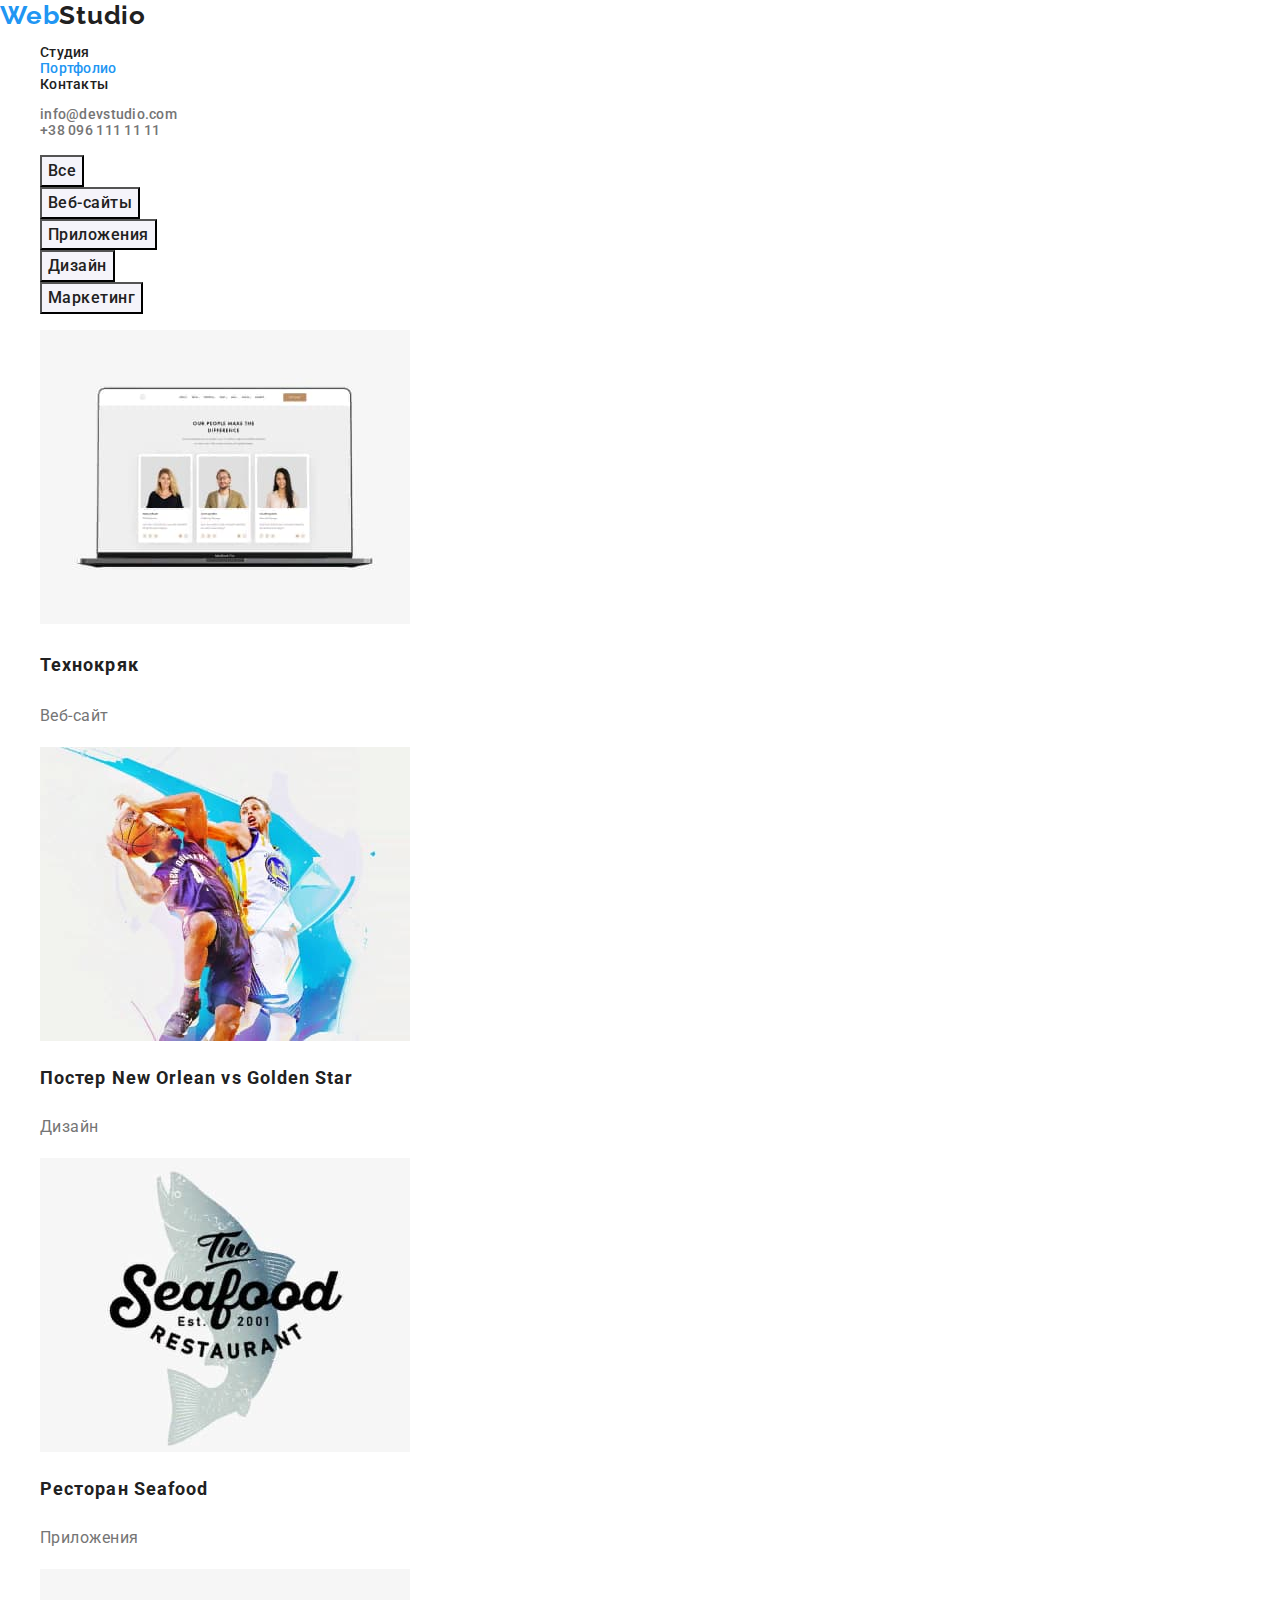
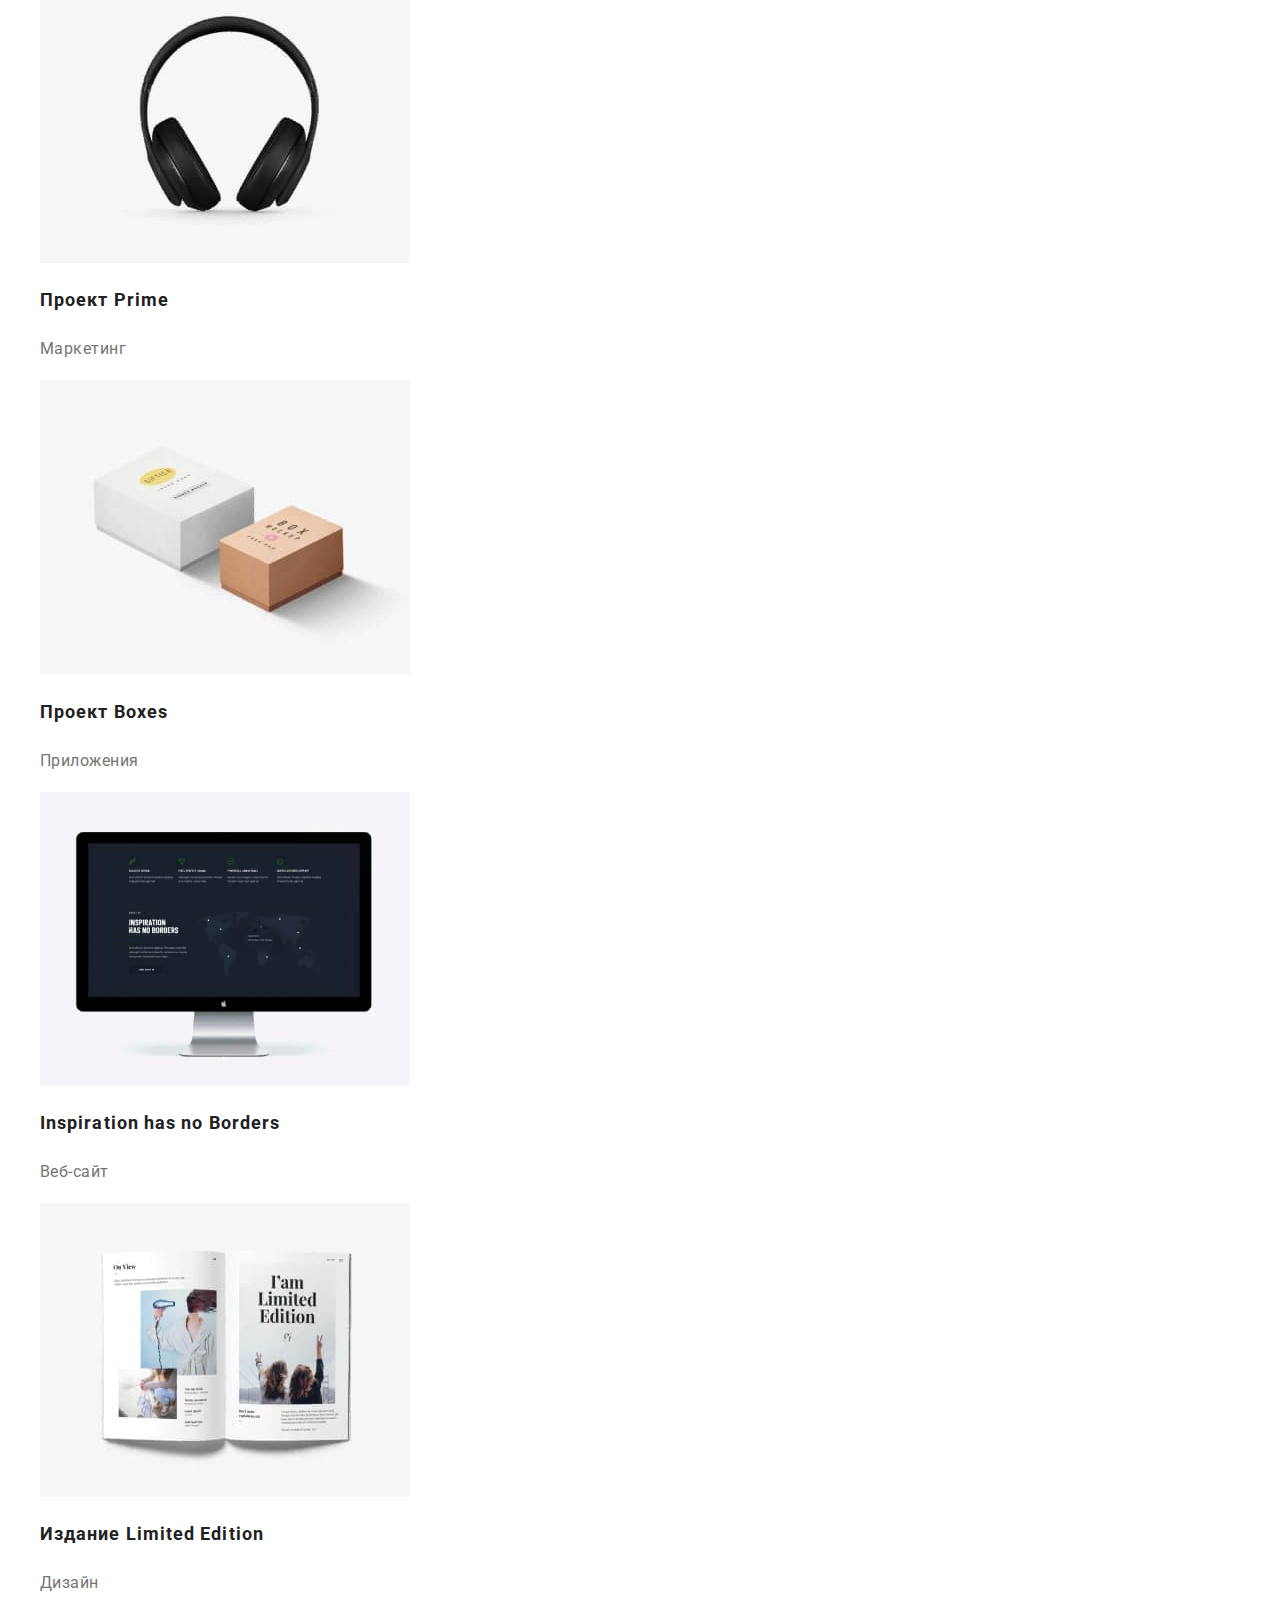
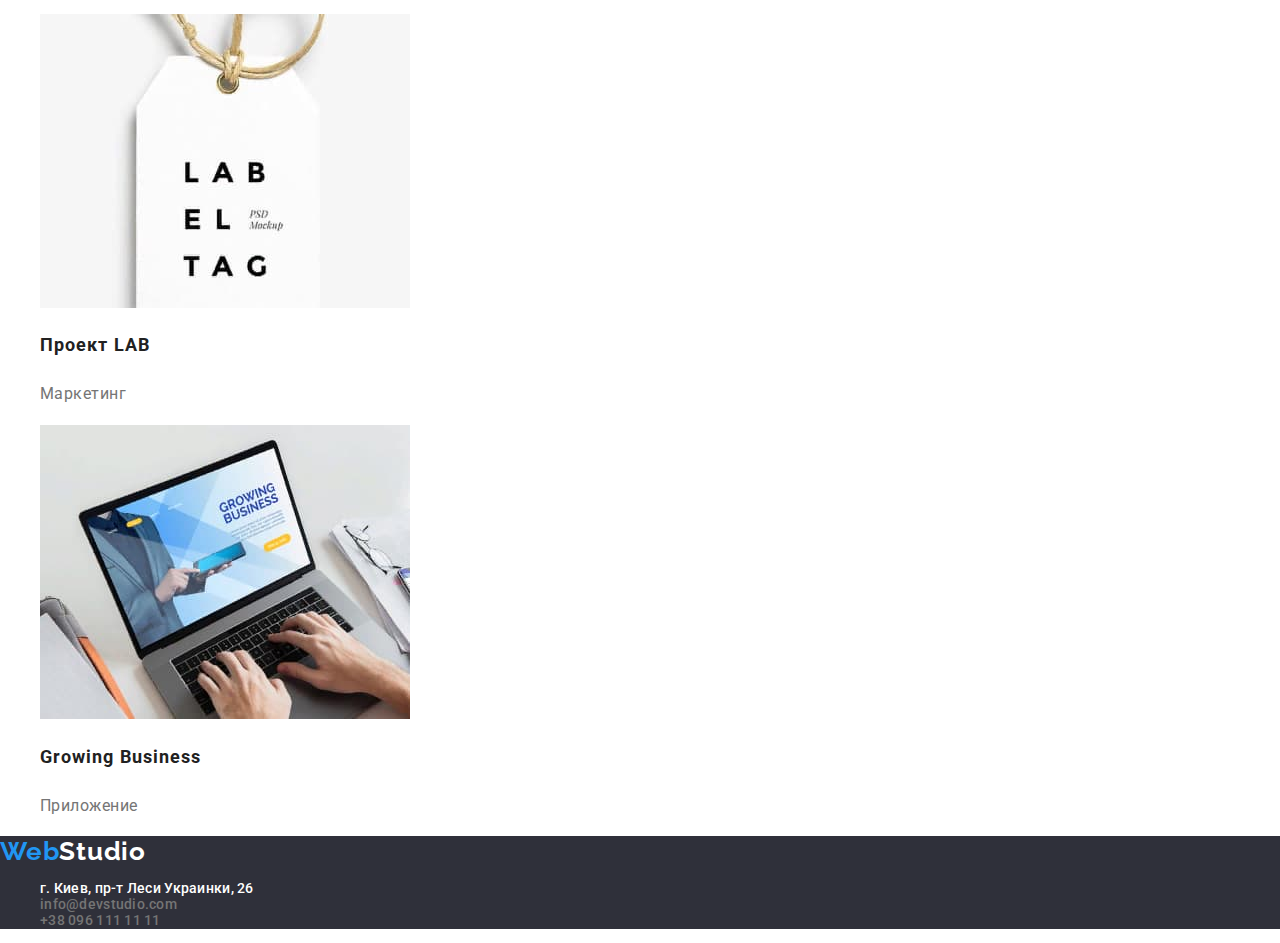
==== commit b8c03273: "Update portfolio.html" ====
--- a/portfolio.html
+++ b/portfolio.html
@@ -50,7 +50,7 @@
         </header>
         <main>
             <section>
-                <h2 class="visually-hidden">Наши работы</h2>
+                <h1 class="visually-hidden">Наши работы</h1>
                 <ul>
                     <li><button type="button" class="filters">Все</button></li>
                     <li>
@@ -86,9 +86,9 @@
                             height="294"
                             alt="баскетболисты"
                         />
-                        <h3 class="portfolio">
+                        <h2 class="portfolio">
                             Постер New Orlean vs Golden Star
-                        </h3>
+                        </h2>
                         <p class="type">Дизайн</p>
                     </li>
                     <li>
@@ -98,7 +98,7 @@
                             height="294"
                             alt="логотим с рыбой на фоне"
                         />
-                        <h3 class="portfolio">Ресторан Seafood</h3>
+                        <h2 class="portfolio">Ресторан Seafood</h2>
                         <p class="type">Приложения</p>
                     </li>
                     <li>
@@ -108,7 +108,7 @@
                             height="294"
                             alt="наушники"
                         />
-                        <h3 class="portfolio">Проект Prime</h3>
+                        <h2 class="portfolio">Проект Prime</h2>
                         <p class="type">Маркетинг</p>
                     </li>
                     <li>
@@ -118,7 +118,7 @@
                             height="294"
                             alt="две коробки"
                         />
-                        <h3 class="portfolio">Проект Boxes</h3>
+                        <h2 class="portfolio">Проект Boxes</h2>
                         <p class="type">Приложения</p>
                     </li>
                     <li>
@@ -128,7 +128,7 @@
                             height="294"
                             alt="монитор пк"
                         />
-                        <h3 class="portfolio">Inspiration has no Borders</h3>
+                        <h2 class="portfolio">Inspiration has no Borders</h2>
                         <p class="type">Веб-сайт</p>
                     </li>
                     <li>
@@ -138,7 +138,7 @@
                             height="294"
                             alt="журнал"
                         />
-                        <h3 class="portfolio">Издание Limited Edition</h3>
+                        <h2 class="portfolio">Издание Limited Edition</h2>
                         <p class="type">Дизайн</p>
                     </li>
                     <li>
@@ -148,7 +148,7 @@
                             height="294"
                             alt="бирка с надписью"
                         />
-                        <h3 class="portfolio">Проект LAB</h3>
+                        <h2 class="portfolio">Проект LAB</h2>
                         <p class="type">Маркетинг</p>
                     </li>
                     <li>
@@ -158,7 +158,7 @@
                             height="294"
                             alt="включенный ноутбук"
                         />
-                        <h3 class="portfolio">Growing Business</h3>
+                        <h2 class="portfolio">Growing Business</h2>
                         <p class="type">Приложение</p>
                     </li>
                 </ul>
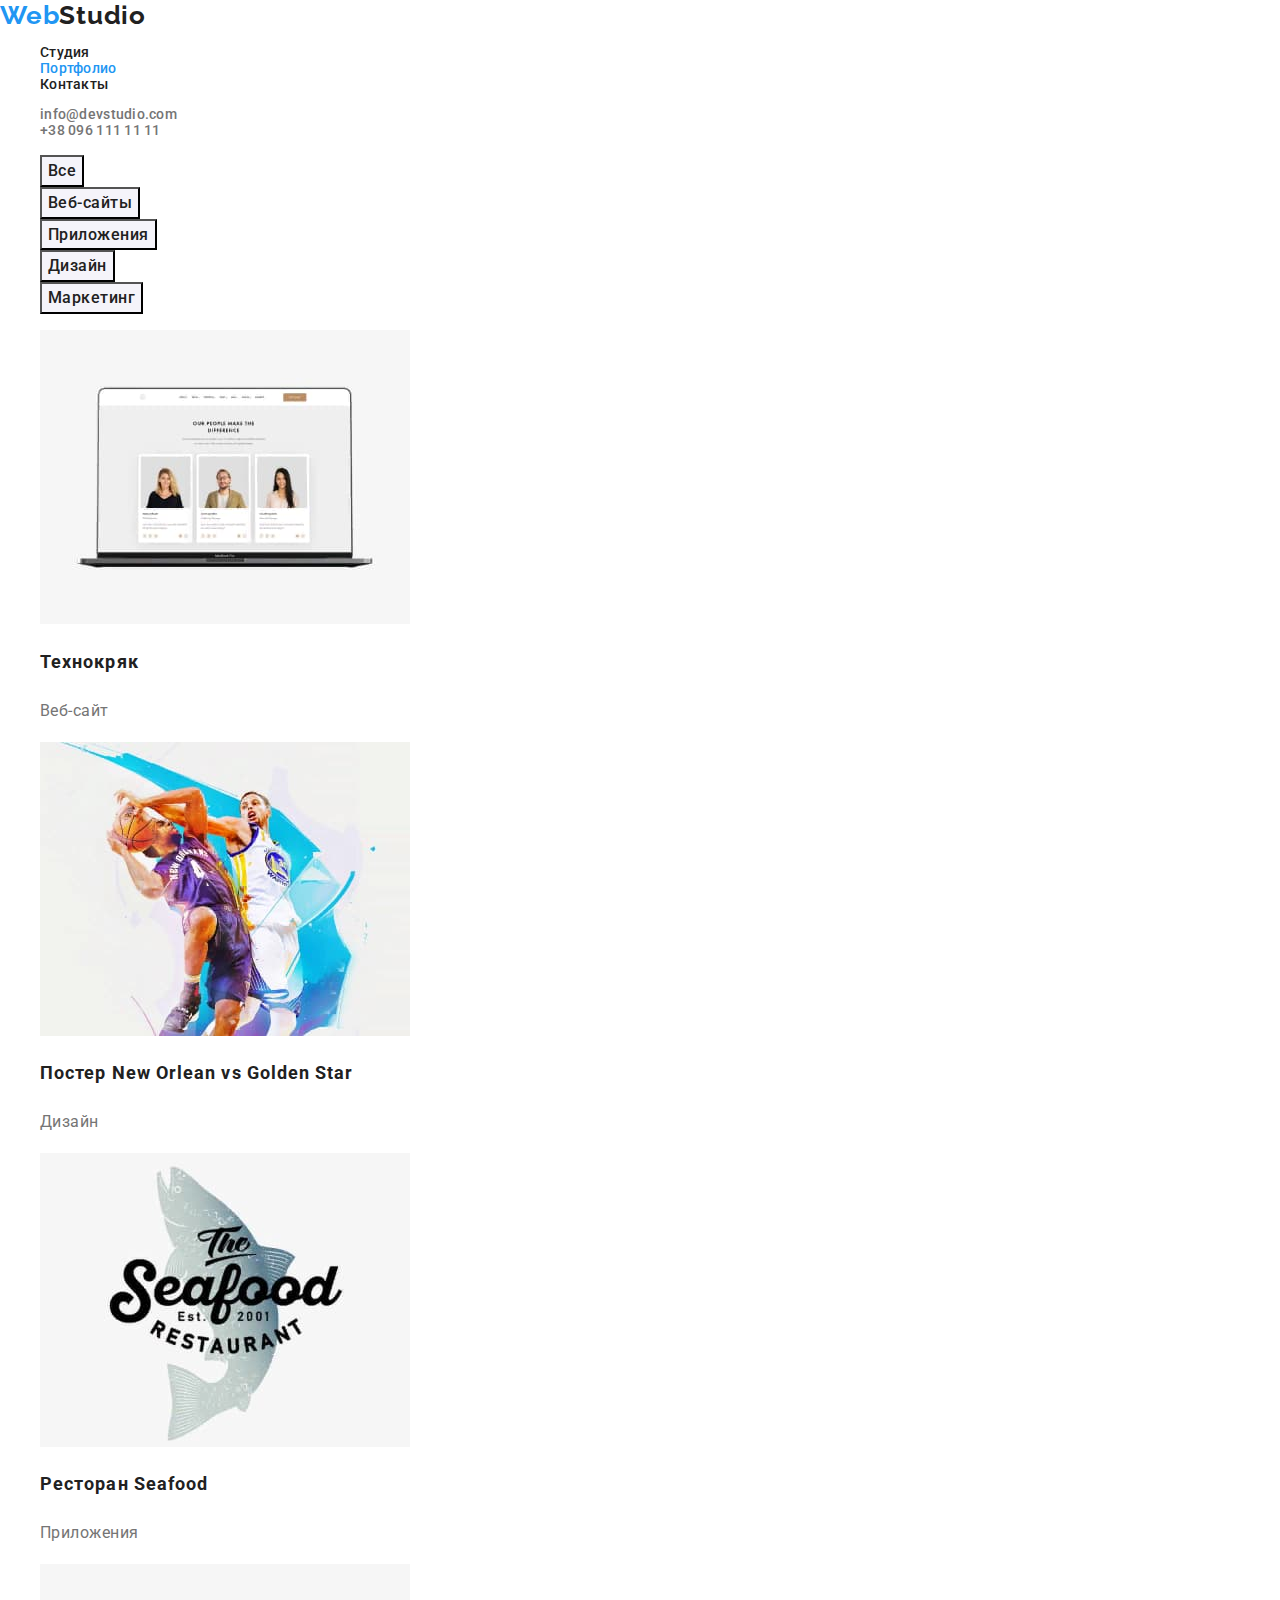
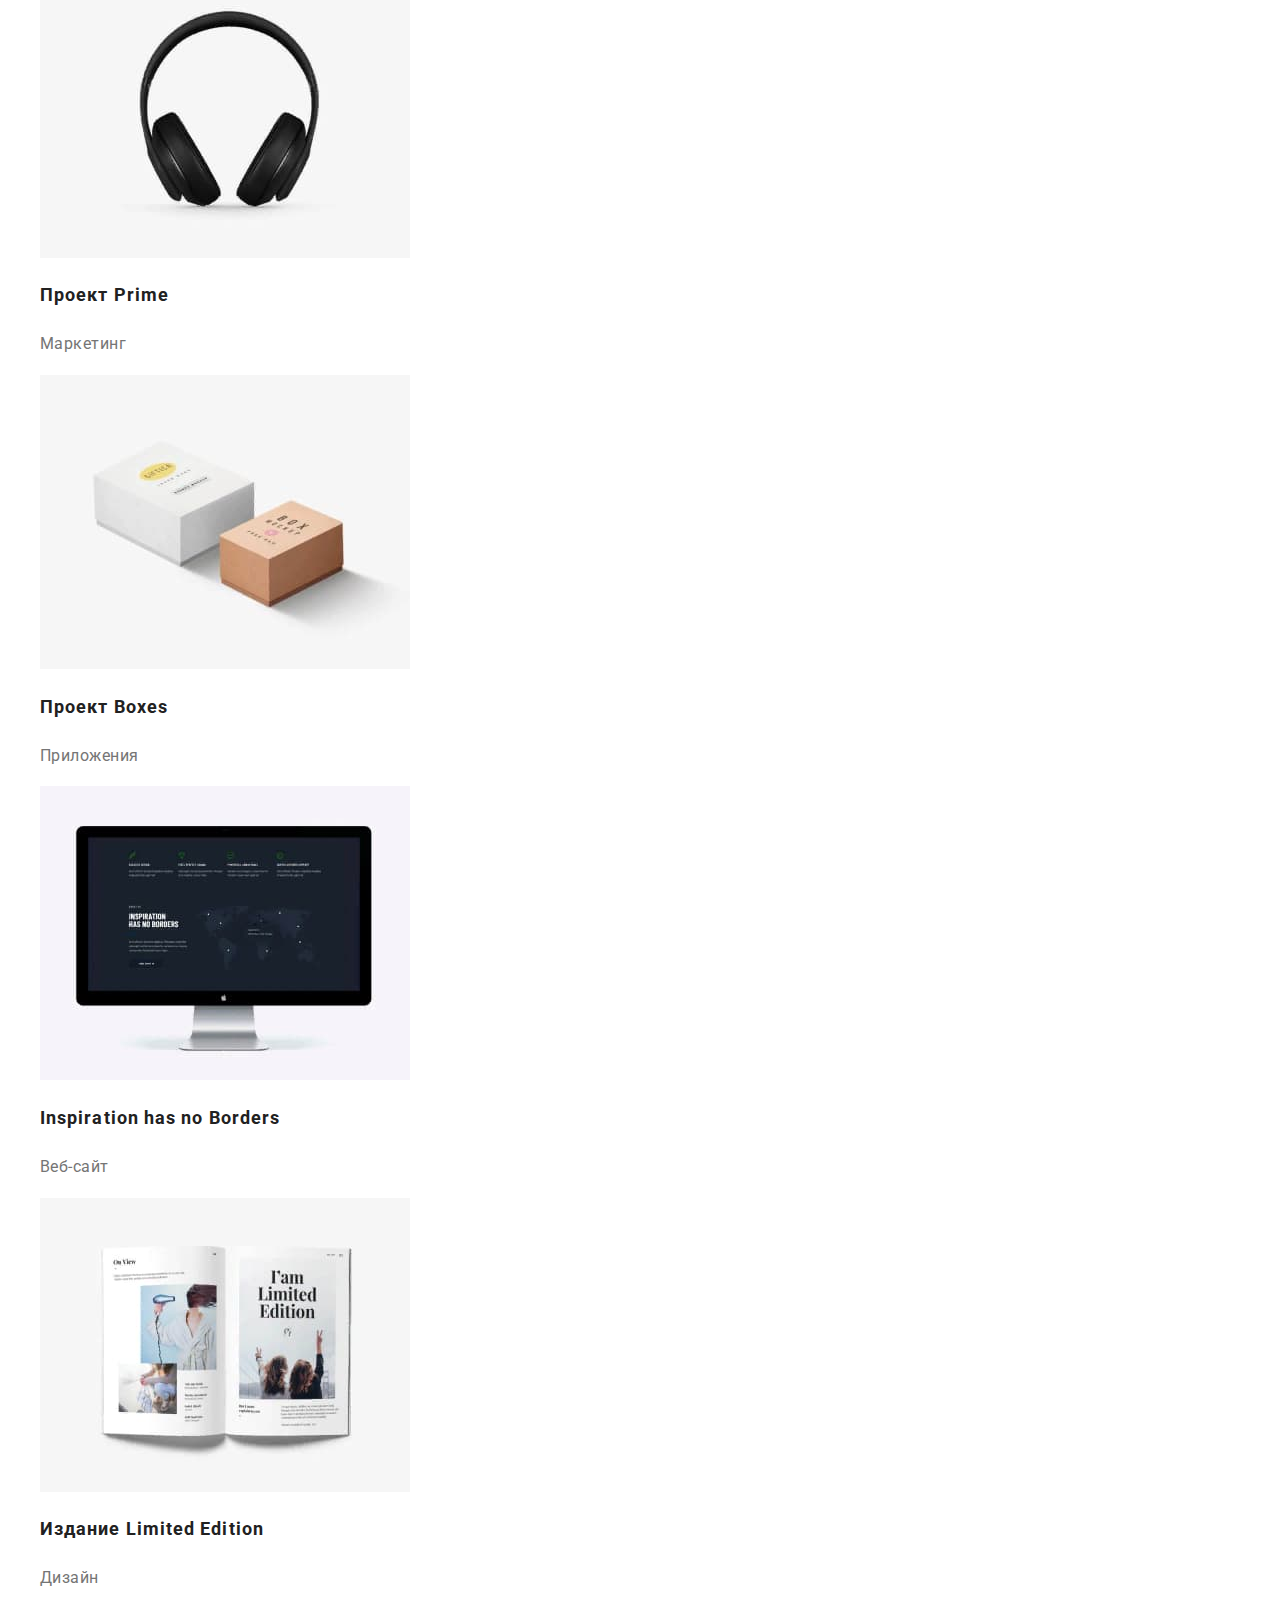
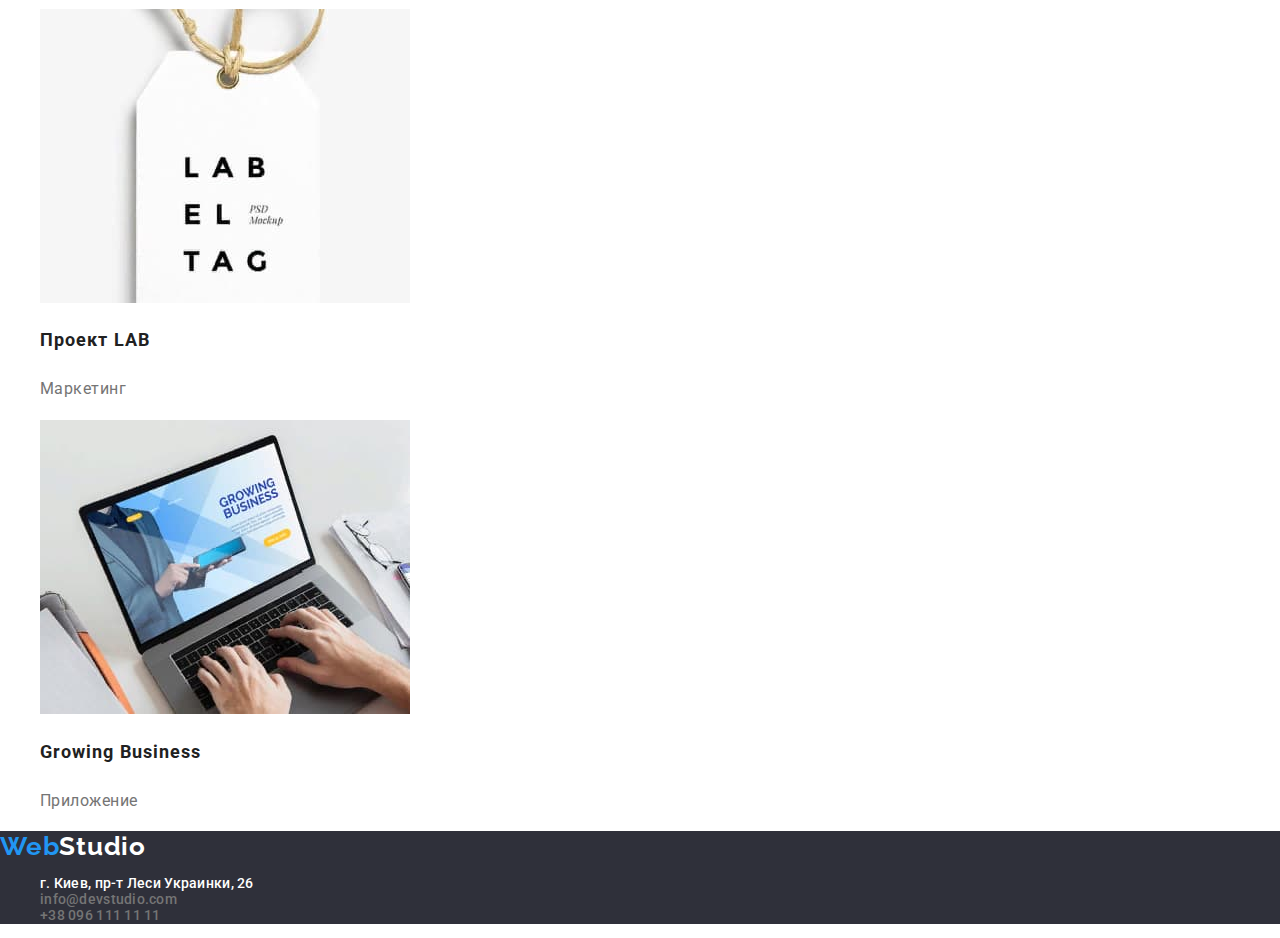
==== commit 4f5f1ef8: "Update portfolio.html" ====
--- a/portfolio.html
+++ b/portfolio.html
@@ -76,7 +76,7 @@
                             height="294"
                             alt="ноутбук с изображениями"
                         />
-                        <h3 class="portfolio">Технокряк</h3>
+                        <h2 class="portfolio">Технокряк</h2>
                         <p class="type">Веб-сайт</p>
                     </li>
                     <li>
